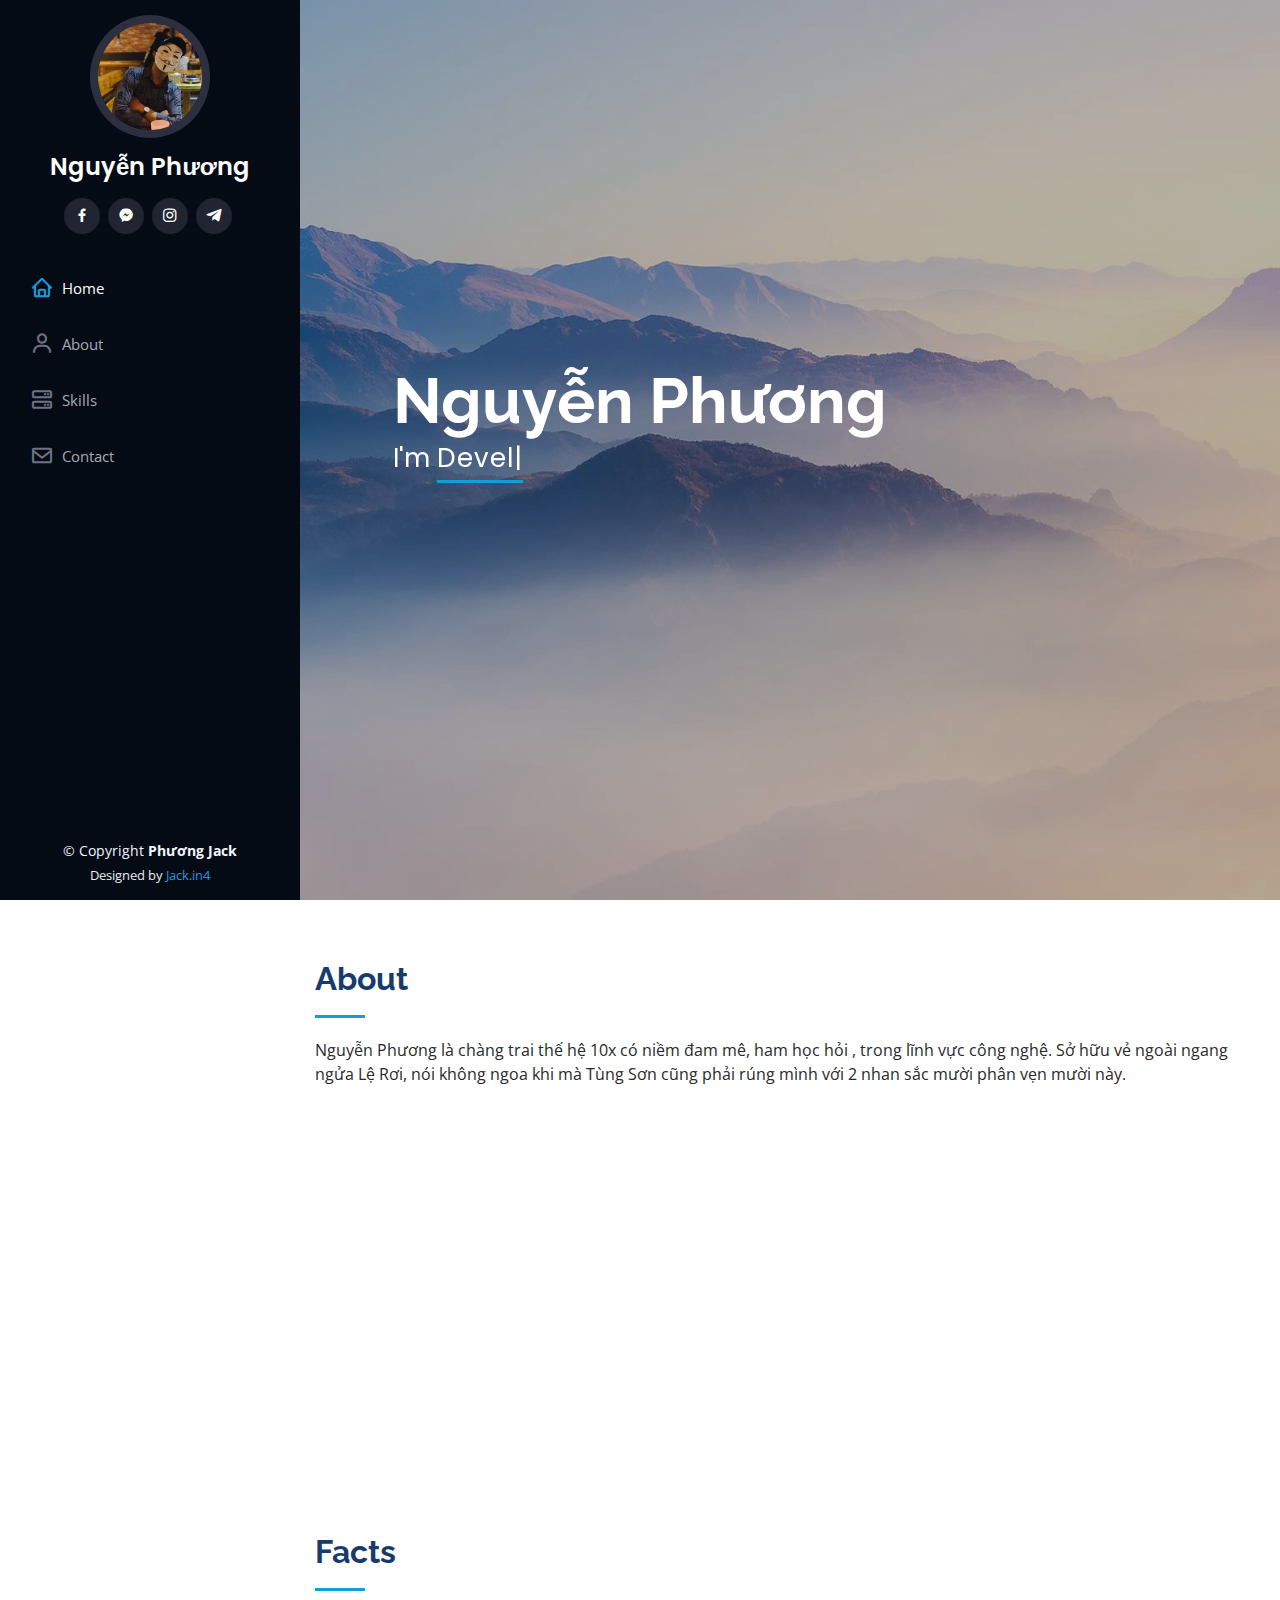
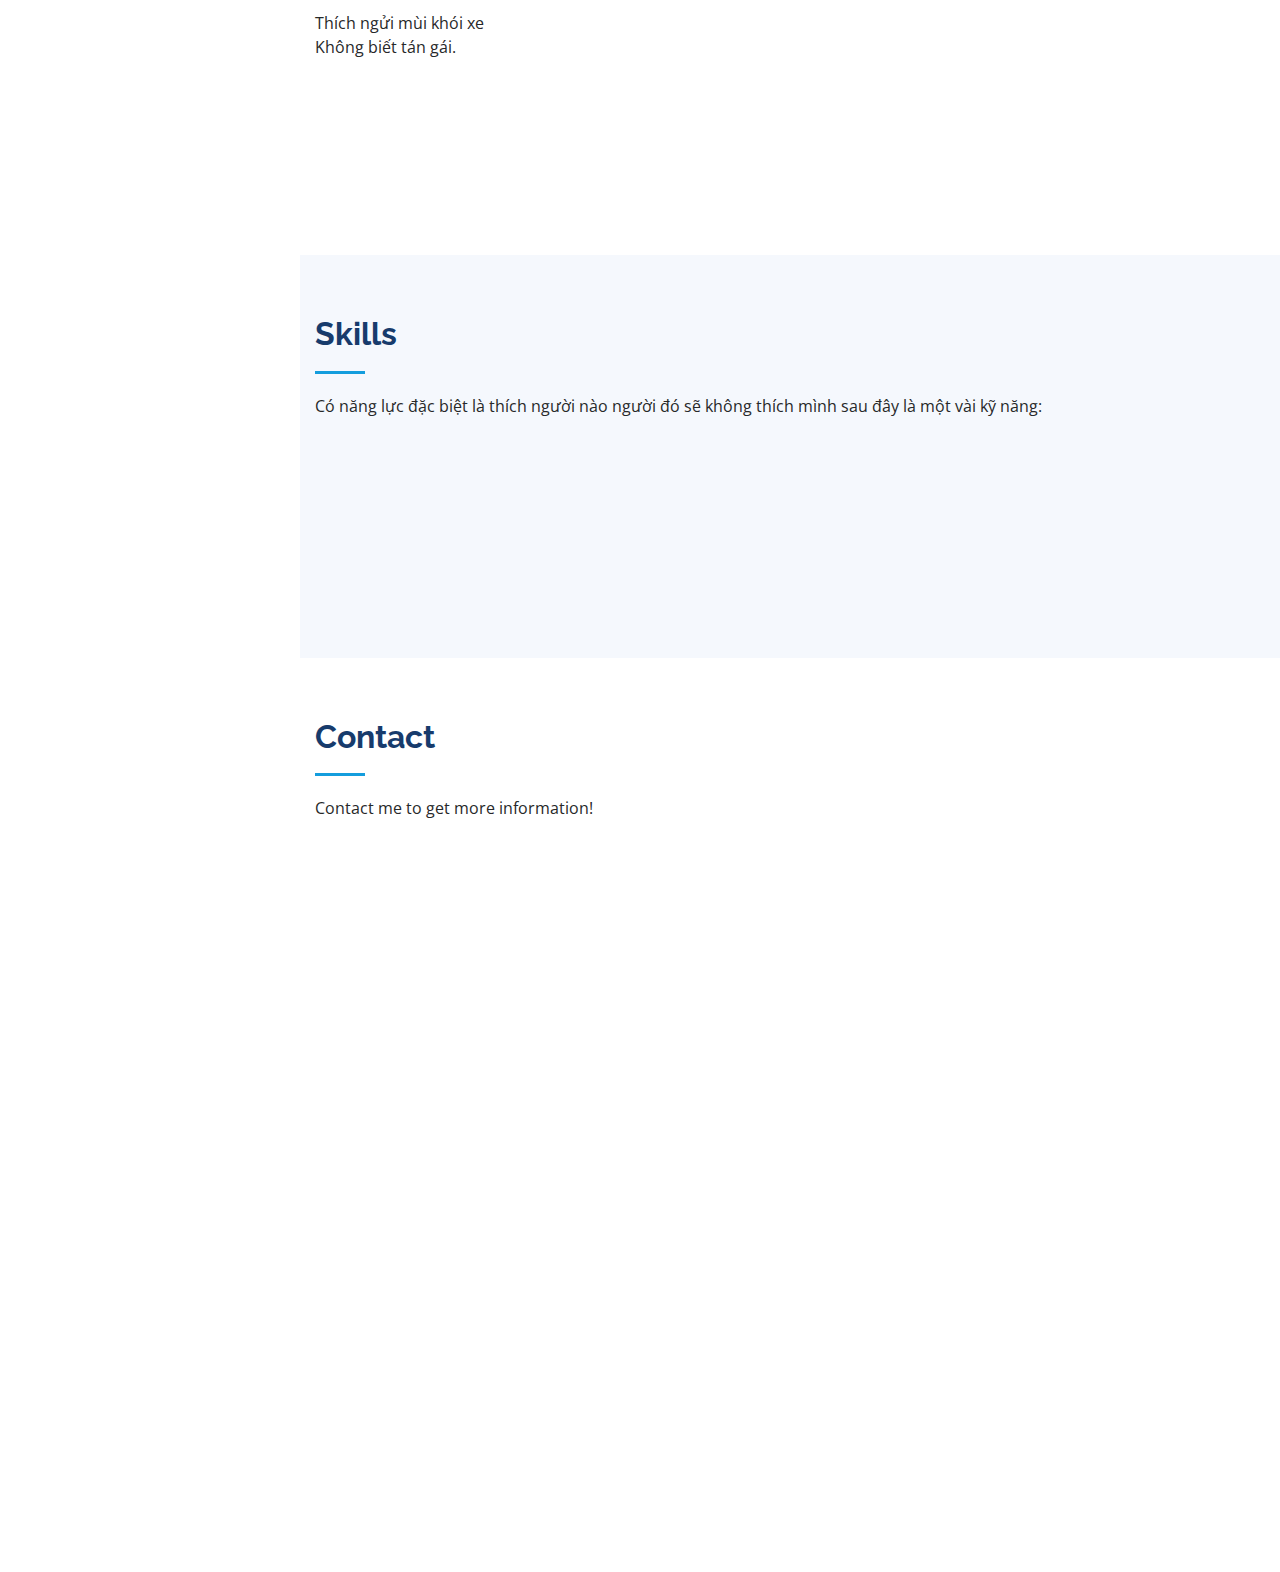
==== myself.html @ acbedccc "Update myself.html" ====
<!DOCTYPE html>
<html lang="en">

<head>
  <meta charset="utf-8">
  <meta content="width=device-width, initial-scale=1.0" name="viewport">

  <title>Phương Jack</title>
  <meta content="" name="description">
  <meta content="" name="keywords">

  <!-- Favicons -->
  <link href="assets/img/phuong.jpg" rel="icon">
  <link href="assets/img/apple-touch-icon.png" rel="apple-touch-icon">

  <!-- Google Fonts -->
  <link href="https://fonts.googleapis.com/css?family=Open+Sans:300,300i,400,400i,600,600i,700,700i|Raleway:300,300i,400,400i,500,500i,600,600i,700,700i|Poppins:300,300i,400,400i,500,500i,600,600i,700,700i" rel="stylesheet">

  <!-- Vendor CSS Files -->
  <link href="assets/vendor/bootstrap/css/bootstrap.min.css" rel="stylesheet">
  <link href="assets/vendor/icofont/icofont.min.css" rel="stylesheet">
  <link href="assets/vendor/boxicons/css/boxicons.min.css" rel="stylesheet">
  <link href="assets/vendor/venobox/venobox.css" rel="stylesheet">
  <link href="assets/vendor/owl.carousel/assets/owl.carousel.min.css" rel="stylesheet">
  <link href="assets/vendor/aos/aos.css" rel="stylesheet">

  <!-- Template Main CSS File -->
  <link href="css/stylemys.css" rel="stylesheet">

  <!-- =======================================================
  * Template Name: iPortfolio - v1.5.1
  * Template URL: https://bootstrapmade.com/iportfolio-bootstrap-portfolio-websites-template/
  * Author: BootstrapMade.com
  * License: https://bootstrapmade.com/license/
  ======================================================== -->
</head>

<body>

  <!-- ======= Mobile nav toggle button ======= -->
  <button type="button" class="mobile-nav-toggle d-xl-none"><i class="icofont-navigation-menu"></i></button>

  <!-- ======= Header ======= -->
  <header id="header">
    <div class="d-flex flex-column">

      <div class="profile" id="home">
        <img src="assets/img/phuong.jpg" alt="" class="img-fluid rounded-circle">
        <h1 class="text-light"><a href="index.html">Nguyễn Phương</a></h1>
        <div class="social-links mt-3 text-center">
          <a href="https://www.facebook.com/100053297210712" class="facebook" target ="_blank">               <i class="bx bxl-facebook"></i></a>
          <a href="https://www.facebook.com/messages/t/100053297210712" class="messenger" target="_blank">    <i class="bx bxl-messenger"></i></a>
          <a href="https://www.instagram.com/jack.in4" class="instagram" target="_blank">                     <i class="bx bxl-instagram"></i></a>
          <a href="https://t.me/phuong2310" class="telegram" target="_blank"><i class="bx bxl-telegram"></i></a>
        </div>
      </div>

      <nav class="nav-menu">
        <ul>
          <li class="active"><a href="#hero"><i class="bx bx-home"></i> Home</a></li>
          <li><a href="#about"><i class="bx bx-user"></i> About</a></li>
          <li><a href="#skills"><i class="bx bx-server"></i> Skills</a></li>
          <li><a href="#contact"><i class="bx bx-envelope"></i> Contact</a></li>

        </ul>
      </nav><!-- .nav-menu -->
      <button type="button" class="mobile-nav-toggle d-xl-none"><i class="icofont-navigation-menu"></i></button>

    </div>
  </header><!-- End Header -->

  <!-- ======= Hero Section ======= -->
  <section id="hero" class="d-flex flex-column justify-content-center align-items-center">
    <div class="hero-container" data-aos="fade-in">
      <h1>Nguyễn Phương</h1>
      <p>I'm <span class="typed" data-typed-items="Developer, Designer, Founder, Jack.in4"></span></p>
    </div>
  </section><!-- End Hero -->

  <main id="main">

    <!-- ======= About Section ======= -->
    <section id="about" class="about">
      <div class="container">

        <div class="section-title">
          <h2>About</h2>
          <p>Nguyễn Phương là chàng trai thế hệ 10x có niềm đam mê, ham học hỏi , trong lĩnh vực công nghệ. Sở hữu vẻ ngoài ngang ngửa Lệ Rơi, nói không ngoa khi mà Tùng Sơn cũng phải rúng mình với 2 nhan sắc mười phân vẹn mười này.
          </p>
        </div>
        <div class="row">
          <div class="col-lg-4" data-aos="fade-right">
            <img src="assets/img/2hinh.jpg" class="img-fluid" alt="">
          </div>
          <div class="col-lg-8 pt-4 pt-lg-0 content" data-aos="fade-left">
            <h3>Designer &amp; Web Developer.</h3>
            <div class="row">
              <div class="col-lg-6">
                <ul>
                  <li><i class="icofont-rounded-right"></i> <strong>Birthday:</strong> 23 October 2001</li>
                  <li><i class="icofont-rounded-right"></i> <strong>Website:</strong><a href="https://linkfly.to/phuongjack"> https://linkfly.to/phuongjack</a></li>
                  <li><i class="icofont-rounded-right"></i> <strong>Phone:</strong> +84 354979173</li>
                  <li><i class="icofont-rounded-right"></i> <strong>City:</strong> Nha Trang, Khanh Hoa</li>
                </ul>
              </div>
              <div class="col-lg-6">
                <ul>
                  <li><i class="icofont-rounded-right"></i> <strong>Age:</strong> 19</li>
                  <li><i class="icofont-rounded-right"></i> <strong>Degree:</strong> Chicken</li>
                  <li><i class="icofont-rounded-right"></i> <strong>Email:</strong> im@phuongjack.com</li>
                  <li><i class="icofont-rounded-right"></i> <strong>Freelance:</strong> Available</li>
                </ul>
              </div>
            </div>
          </div>
        </div>

      </div>
    </section><!-- End About Section -->

    <!-- ======= Facts Section ======= -->
    <section id="facts" class="facts">
      <div class="container">

        <div class="section-title">
          <h2>Facts</h2>
          <p>Thích ngửi mùi khói xe
            <br>Không biết tán gái.
          </p>
        </div>

        <div class="row no-gutters">

          <div class="col-lg-3 col-md-6 d-md-flex align-items-md-stretch" data-aos="fade-up">
            <div class="count-box">
              <i class="icofont-simple-smile"></i>
              <span data-toggle="counter-up">232</span>
              <p><strong>Happy Clients</strong></p>
            </div>
          </div>

          <div class="col-lg-3 col-md-6 d-md-flex align-items-md-stretch" data-aos="fade-up" data-aos-delay="100">
            <div class="count-box">
              <i class="icofont-document-folder"></i>
              <span data-toggle="counter-up">521</span>
              <p><strong>Projects</strong></p>
            </div>
          </div>

          <div class="col-lg-3 col-md-6 d-md-flex align-items-md-stretch" data-aos="fade-up" data-aos-delay="200">
            <div class="count-box">
              <i class="icofont-live-support"></i>
              <span data-toggle="counter-up">1,463</span>
              <p><strong>Hours Of Support</strong></p>
            </div>
          </div>

          <div class="col-lg-3 col-md-6 d-md-flex align-items-md-stretch" data-aos="fade-up" data-aos-delay="300">
            <div class="count-box">
              <i class="icofont-users-alt-5"></i>
              <span data-toggle="counter-up">15</span>
              <p><strong>Hard Workers</strong></p>
            </div>
          </div>

        </div>

      </div>
    </section><!-- End Facts Section -->

    <!-- ======= Skills Section ======= -->
    <section id="skills" class="skills section-bg">
      <div class="container">

        <div class="section-title">
          <h2>Skills</h2>
          <p>Có năng lực đặc biệt là thích người nào người đó sẽ không thích mình sau đây là một vài kỹ năng:</p>
        </div>

        <div class="row skills-content">

          <div class="col-lg-6" data-aos="fade-up">

            <div class="progress">
              <span class="skill">Volleyball <i class="val">80%</i></span>
              <div class="progress-bar-wrap">
                <div class="progress-bar" role="progressbar" aria-valuenow="80" aria-valuemin="0" aria-valuemax="100"></div>
              </div>
            </div>

            <div class="progress">
              <span class="skill">Singging <i class="val">70%</i></span>
              <div class="progress-bar-wrap">
                <div class="progress-bar" role="progressbar" aria-valuenow="70" aria-valuemin="0" aria-valuemax="100"></div>
              </div>
            </div>

            <div class="progress">
              <span class="skill">Reading <i class="val">80%</i></span>
              <div class="progress-bar-wrap">
                <div class="progress-bar" role="progressbar" aria-valuenow="80" aria-valuemin="0" aria-valuemax="100"></div>
              </div>
            </div>

          </div>

          <div class="col-lg-6" data-aos="fade-up" data-aos-delay="100">

            <div class="progress">
              <span class="skill">Swimming <i class="val">100%</i></span>
              <div class="progress-bar-wrap">
                <div class="progress-bar" role="progressbar" aria-valuenow="100" aria-valuemin="0" aria-valuemax="100"></div>
              </div>
            </div>

            <div class="progress">
              <span class="skill">Rip Facebook <i class="val">90%</i></span>
              <div class="progress-bar-wrap">
                <div class="progress-bar" role="progressbar" aria-valuenow="90" aria-valuemin="0" aria-valuemax="100"></div>
              </div>
            </div>

            <div class="progress">
              <span class="skill">Loving <i class="val">0%</i></span>
              <div class="progress-bar-wrap">
                <div class="progress-bar" role="progressbar" aria-valuenow="0" aria-valuemin="0" aria-valuemax="100"></div>
              </div>
            </div>

          </div>

        </div>

      </div>
    </section><!-- End Skills Section -->


    <!-- ======= Contact Section ======= -->
    <section id="contact" class="contact">
      <div class="container">

        <div class="section-title">
          <h2>Contact</h2>
          <p>Contact me to get more information! </p>
        </div>

        <div class="row" data-aos="fade-in">

          <div class="col-lg-5 d-flex align-items-stretch">
            <div class="info">
              <div class="address">
                <i class="icofont-google-map"></i>
                <h4>Location: </h4>
                <p>Group1 Tri Nguyen, Vinh Nguyen, Nha Trang</p>
              </div>

              <div class="email">
                <i class="icofont-envelope"></i>
                <h4>Email:</h4>
                <p>im@phuongjack.com</p>
              </div>

              <div class="phone">
                <i class="icofont-phone"></i>
                <h4>Call:</h4>
                <p>+84 354979173</p>
              </div>
            </div>

          </div>

          <div class="col-lg-7 mt-5 mt-lg-0 d-flex align-items-stretch">
            <form action="forms/contact.php" method="post" role="form" class="php-email-form">
              <div class="form-row">
                <div class="form-group col-md-6">
                  <label for="name">Your Name</label>
                  <input type="text" name="name" class="form-control" id="name" data-rule="minlen:4" data-msg="Please enter at least 4 chars" />
                  <div class="validate"></div>
                </div>
                <div class="form-group col-md-6">
                  <label for="name">Your Email</label>
                  <input type="email" class="form-control" name="email" id="email" data-rule="email" data-msg="Please enter a valid email" />
                  <div class="validate"></div>
                </div>
              </div>
              <div class="form-group">
                <label for="name">Subject</label>
                <input type="text" class="form-control" name="subject" id="subject" data-rule="minlen:4" data-msg="Please enter at least 8 chars of subject" />
                <div class="validate"></div>
              </div>
              <div class="form-group">
                <label for="name">Message</label>
                <textarea class="form-control" name="message" rows="10" data-rule="required" data-msg="Please write something for us"></textarea>
                <div class="validate"></div>
              </div>
              <div class="mb-3">
                <div class="loading">Loading</div>
                <div class="error-message"></div>
                <div class="sent-message">Your message has been sent. Thank you!</div>
              </div>
              <div class="text-center"><button type="submit">Send Message</button></div>
            </form>
          </div>

        </div>

      </div>
    </section><!-- End Contact Section -->

  </main><!-- End #main -->

  <!-- ======= Footer ======= -->
  <footer id="footer">
    <div class="container">
      <div class="copyright">
        &copy; Copyright <strong><span>Phương Jack</span></strong>
      </div>
      <div class="credits">
        <!-- All the links in the footer should remain intact. -->
        <!-- You can delete the links only if you purchased the pro version. -->
        <!-- Licensing information: https://bootstrapmade.com/license/ -->
        <!-- Purchase the pro version with working PHP/AJAX contact form: https://bootstrapmade.com/iportfolio-bootstrap-portfolio-websites-template/ -->
        Designed by <a href="https://facebook.com/100053297210712" target="_blank">Jack.in4</a>
      </div>
    </div>
  </footer><!-- End  Footer -->

  <a href="#" class="back-to-top"><i class="icofont-simple-up"></i></a>

  <!-- Vendor JS Files -->
  <script src="assets/vendor/jquery/jquery.min.js"></script>
  <script src="assets/vendor/bootstrap/js/bootstrap.bundle.min.js"></script>
  <script src="assets/vendor/jquery.easing/jquery.easing.min.js"></script>
  <script src="assets/vendor/php-email-form/validate.js"></script>
  <script src="assets/vendor/waypoints/jquery.waypoints.min.js"></script>
  <script src="assets/vendor/counterup/counterup.min.js"></script>
  <script src="assets/vendor/isotope-layout/isotope.pkgd.min.js"></script>
  <script src="assets/vendor/venobox/venobox.min.js"></script>
  <script src="assets/vendor/owl.carousel/owl.carousel.min.js"></script>
  <script src="assets/vendor/typed.js/typed.min.js"></script>
  <script src="assets/vendor/aos/aos.js"></script>

  <!-- Template Main JS File -->
  <script src="assets/js/main.js"></script>

</body>

</html>
---- assets/vendor/venobox/venobox.css ----
/* ------ venobox.css --------*/
.vbox-overlay *, .vbox-overlay *:before, .vbox-overlay *:after{
    -webkit-backface-visibility: hidden;
    -webkit-box-sizing:border-box;
    -moz-box-sizing:border-box;
    box-sizing:border-box;
}
.vbox-overlay * { 
    -webkit-backface-visibility: visible;
    backface-visibility: visible;
}
.vbox-overlay{
    display: -webkit-flex;
    display: flex;
    -webkit-flex-direction: column;
    flex-direction: column;
    -webkit-justify-content: center;
    justify-content: center;
    -webkit-align-items: center;
    align-items: center;
    position: fixed;
    left: 0;
    top: 0;
    bottom: 0;
    right: 0;
    z-index: 999999;
}

/* ----- navigation ----- */
.vbox-title{
    width: 100%;
    height: 40px;
    float: left;
    text-align: center;
    line-height: 28px;
    font-size: 12px;
    padding: 6px 50px;
    overflow: hidden;
    position: fixed;
    display: none;
    left: 0;
    z-index: 89;
}
.vbox-close{
    cursor: pointer;
    position: fixed;
    top: -1px;
    right: 0;
    width: 50px;
    height: 40px;
    padding: 6px;
    display: block;
    background-position:10px center;
    overflow: hidden;
    font-size: 24px;
    line-height: 1;
    text-align: center;
    z-index: 99;
}
.vbox-left{
    cursor: pointer;
    position: fixed;
    left: 0;
    height: 40px;
    overflow: hidden;
    line-height: 28px;
    font-size: 12px;
    z-index: 99;
    display: flex;
    align-items:center;
}
.vbox-num{
    display: inline-block;
    margin: 6px 0 6px 15px;
}
/* ----- Social share ----- */
.vbox-share{
    line-height: 28px;
    font-size: 12px;
    overflow: hidden;
    position: fixed;
    left: 0;
    z-index: 98;
    display: flex;
    align-items:center;
    justify-content: center;
    width: 100%;
    text-align: center;
}
.vbox-share svg{
    max-height: 28px;
    width: 28px;
    z-index: 10;
    margin-left: 12px;
    margin-top: 6px;
    margin-bottom: 6px;
    vertical-align: middle;
}


/* ----- navigation ARROWS ----- */
.vbox-next, .vbox-prev{
    position: fixed;
    top: 50%;
    margin-top: -15px;
    overflow: hidden;
    cursor: pointer;
    display: block;
    width: 45px;
    height: 45px;
    z-index: 99;
}
.vbox-next span, .vbox-prev span{
    position: relative;
    width: 20px;
    height: 20px;
    border: 2px solid transparent;
    border-top-color: #B6B6B6;
    border-right-color: #B6B6B6;
    text-indent: -100px;
    position: absolute;
    top: 8px;
    display: block;
}
.vbox-prev{
    left: 15px;
}
.vbox-next{
    right: 15px;
}
.vbox-prev span{
    left: 10px;
    -ms-transform: rotate(-135deg);
    -webkit-transform: rotate(-135deg);
    transform: rotate(-135deg);
}
.vbox-next span{
    -ms-transform: rotate(45deg);
    -webkit-transform: rotate(45deg);
    transform: rotate(45deg);
    right: 10px;
}
/* ------- inline window ------ */
.vbox-inline{
    width: 420px;
    height: 315px;
    height: 70vh;
    padding: 10px;
    background: #fff;
    margin: 0 auto;
    overflow: auto;
    text-align: left;
}
/* ------- Video & iFrames window ------ */
.venoframe{
    max-width: 100%;
    width: 100%;
    border: none;
    width: 100%;
    height: 260px;
    height: 70vh;
}
.venoframe.vbvid{
    height: 260px;
}
@media (min-width: 768px) {
    .venoframe, .vbox-inline{
        width: 90%;
        height: 360px;
        height: 70vh;
    }
    .venoframe.vbvid{
        width: 640px;
        height: 360px;
    }
}
@media (min-width: 992px) {
    .venoframe, .vbox-inline{
        max-width: 1200px;
        width: 80%;
        height: 540px;
        height: 70vh;
    }
    .venoframe.vbvid{
        width: 960px;
        height: 540px;
    }
}
/* 
Please do NOT edit this part! 
or at least read this note: http://i.imgur.com/7C0ws9e.gif
*/
.vbox-open{
    overflow: hidden;
}
.vbox-container{
    position: absolute;
    left: 0;
    right: 0;
    top: 0;
    bottom: 0;
    overflow-x: hidden;
    overflow-y: scroll;
    overflow-scrolling: touch;
    -webkit-overflow-scrolling: touch;
    z-index: 20;
    max-height: 100%;

}

.vbox-content{
    text-align: center;
    float: left;
    width: 100%;
    position: relative;
    overflow: hidden;
    padding: 20px 4%;
}
.vbox-container img{
    max-width: 100%;
    height: auto;
}
.vbox-figlio{
    box-shadow: 0 0 12px rgba(0,0,0,0.19), 0 6px 6px rgba(0,0,0,0.23);
    max-width: 100%;
    text-align: initial;
}
img.vbox-figlio{
    -webkit-user-select: none;
-khtml-user-select: none;
-moz-user-select: none;
-o-user-select: none;
user-select: none;
}
.vbox-content.swipe-left{
    margin-left: -200px !important;
}
.vbox-content.swipe-right{
    margin-left: 200px !important;
}
.vbox-animated{
    webkit-transition: margin 300ms ease-out;
    transition: margin 300ms ease-out;
}

/* ---------- preloader ----------
 * SPINKIT 
 * http://tobiasahlin.com/spinkit/
-------------------------------- */
.sk-double-bounce,.sk-rotating-plane{width:40px;height:40px;margin:40px auto}.sk-rotating-plane{background-color:#333;-webkit-animation:sk-rotatePlane 1.2s infinite ease-in-out;animation:sk-rotatePlane 1.2s infinite ease-in-out}@-webkit-keyframes sk-rotatePlane{0%{-webkit-transform:perspective(120px) rotateX(0) rotateY(0);transform:perspective(120px) rotateX(0) rotateY(0)}50%{-webkit-transform:perspective(120px) rotateX(-180.1deg) rotateY(0);transform:perspective(120px) rotateX(-180.1deg) rotateY(0)}100%{-webkit-transform:perspective(120px) rotateX(-180deg) rotateY(-179.9deg);transform:perspective(120px) rotateX(-180deg) rotateY(-179.9deg)}}@keyframes sk-rotatePlane{0%{-webkit-transform:perspective(120px) rotateX(0) rotateY(0);transform:perspective(120px) rotateX(0) rotateY(0)}50%{-webkit-transform:perspective(120px) rotateX(-180.1deg) rotateY(0);transform:perspective(120px) rotateX(-180.1deg) rotateY(0)}100%{-webkit-transform:perspective(120px) rotateX(-180deg) rotateY(-179.9deg);transform:perspective(120px) rotateX(-180deg) rotateY(-179.9deg)}}.sk-double-bounce{position:relative}.sk-double-bounce .sk-child{width:100%;height:100%;border-radius:50%;background-color:#333;opacity:.6;position:absolute;top:0;left:0;-webkit-animation:sk-doubleBounce 2s infinite ease-in-out;animation:sk-doubleBounce 2s infinite ease-in-out}.sk-chasing-dots .sk-child,.sk-spinner-pulse,.sk-three-bounce .sk-child{background-color:#333;border-radius:100%}.sk-double-bounce .sk-double-bounce2{-webkit-animation-delay:-1s;animation-delay:-1s}@-webkit-keyframes sk-doubleBounce{0%,100%{-webkit-transform:scale(0);transform:scale(0)}50%{-webkit-transform:scale(1);transform:scale(1)}}@keyframes sk-doubleBounce{0%,100%{-webkit-transform:scale(0);transform:scale(0)}50%{-webkit-transform:scale(1);transform:scale(1)}}.sk-wave{margin:40px auto;width:50px;height:40px;text-align:center;font-size:10px}.sk-wave .sk-rect{background-color:#333;height:100%;width:6px;display:inline-block;-webkit-animation:sk-waveStretchDelay 1.2s infinite ease-in-out;animation:sk-waveStretchDelay 1.2s infinite ease-in-out}.sk-wave .sk-rect1{-webkit-animation-delay:-1.2s;animation-delay:-1.2s}.sk-wave .sk-rect2{-webkit-animation-delay:-1.1s;animation-delay:-1.1s}.sk-wave .sk-rect3{-webkit-animation-delay:-1s;animation-delay:-1s}.sk-wave .sk-rect4{-webkit-animation-delay:-.9s;animation-delay:-.9s}.sk-wave .sk-rect5{-webkit-animation-delay:-.8s;animation-delay:-.8s}@-webkit-keyframes sk-waveStretchDelay{0%,100%,40%{-webkit-transform:scaleY(.4);transform:scaleY(.4)}20%{-webkit-transform:scaleY(1);transform:scaleY(1)}}@keyframes sk-waveStretchDelay{0%,100%,40%{-webkit-transform:scaleY(.4);transform:scaleY(.4)}20%{-webkit-transform:scaleY(1);transform:scaleY(1)}}.sk-wandering-cubes{margin:40px auto;width:40px;height:40px;position:relative}.sk-wandering-cubes .sk-cube{background-color:#333;width:10px;height:10px;position:absolute;top:0;left:0;-webkit-animation:sk-wanderingCube 1.8s ease-in-out -1.8s infinite both;animation:sk-wanderingCube 1.8s ease-in-out -1.8s infinite both}.sk-chasing-dots,.sk-spinner-pulse{width:40px;height:40px;margin:40px auto}.sk-wandering-cubes .sk-cube2{-webkit-animation-delay:-.9s;animation-delay:-.9s}@-webkit-keyframes sk-wanderingCube{0%{-webkit-transform:rotate(0);transform:rotate(0)}25%{-webkit-transform:translateX(30px) rotate(-90deg) scale(.5);transform:translateX(30px) rotate(-90deg) scale(.5)}50%{-webkit-transform:translateX(30px) translateY(30px) rotate(-179deg);transform:translateX(30px) translateY(30px) rotate(-179deg)}50.1%{-webkit-transform:translateX(30px) translateY(30px) rotate(-180deg);transform:translateX(30px) translateY(30px) rotate(-180deg)}75%{-webkit-transform:translateX(0) translateY(30px) rotate(-270deg) scale(.5);transform:translateX(0) translateY(30px) rotate(-270deg) scale(.5)}100%{-webkit-transform:rotate(-360deg);transform:rotate(-360deg)}}@keyframes sk-wanderingCube{0%{-webkit-transform:rotate(0);transform:rotate(0)}25%{-webkit-transform:translateX(30px) rotate(-90deg) scale(.5);transform:translateX(30px) rotate(-90deg) scale(.5)}50%{-webkit-transform:translateX(30px) translateY(30px) rotate(-179deg);transform:translateX(30px) translateY(30px) rotate(-179deg)}50.1%{-webkit-transform:translateX(30px) translateY(30px) rotate(-180deg);transform:translateX(30px) translateY(30px) rotate(-180deg)}75%{-webkit-transform:translateX(0) translateY(30px) rotate(-270deg) scale(.5);transform:translateX(0) translateY(30px) rotate(-270deg) scale(.5)}100%{-webkit-transform:rotate(-360deg);transform:rotate(-360deg)}}.sk-spinner-pulse{-webkit-animation:sk-pulseScaleOut 1s infinite ease-in-out;animation:sk-pulseScaleOut 1s infinite ease-in-out}@-webkit-keyframes sk-pulseScaleOut{0%{-webkit-transform:scale(0);transform:scale(0)}100%{-webkit-transform:scale(1);transform:scale(1);opacity:0}}@keyframes sk-pulseScaleOut{0%{-webkit-transform:scale(0);transform:scale(0)}100%{-webkit-transform:scale(1);transform:scale(1);opacity:0}}.sk-chasing-dots{position:relative;text-align:center;-webkit-animation:sk-chasingDotsRotate 2s infinite linear;animation:sk-chasingDotsRotate 2s infinite linear}.sk-chasing-dots .sk-child{width:60%;height:60%;display:inline-block;position:absolute;top:0;-webkit-animation:sk-chasingDotsBounce 2s infinite ease-in-out;animation:sk-chasingDotsBounce 2s infinite ease-in-out}.sk-chasing-dots .sk-dot2{top:auto;bottom:0;-webkit-animation-delay:-1s;animation-delay:-1s}@-webkit-keyframes sk-chasingDotsRotate{100%{-webkit-transform:rotate(360deg);transform:rotate(360deg)}}@keyframes sk-chasingDotsRotate{100%{-webkit-transform:rotate(360deg);transform:rotate(360deg)}}@-webkit-keyframes sk-chasingDotsBounce{0%,100%{-webkit-transform:scale(0);transform:scale(0)}50%{-webkit-transform:scale(1);transform:scale(1)}}@keyframes sk-chasingDotsBounce{0%,100%{-webkit-transform:scale(0);transform:scale(0)}50%{-webkit-transform:scale(1);transform:scale(1)}}.sk-three-bounce{margin:40px auto;width:80px;text-align:center}.sk-three-bounce .sk-child{width:20px;height:20px;display:inline-block;-webkit-animation:sk-three-bounce 1.4s ease-in-out 0s infinite both;animation:sk-three-bounce 1.4s ease-in-out 0s infinite both}.sk-circle .sk-child:before,.sk-fading-circle .sk-circle:before{display:block;border-radius:100%;content:'';background-color:#333}.sk-three-bounce .sk-bounce1{-webkit-animation-delay:-.32s;animation-delay:-.32s}.sk-three-bounce .sk-bounce2{-webkit-animation-delay:-.16s;animation-delay:-.16s}@-webkit-keyframes sk-three-bounce{0%,100%,80%{-webkit-transform:scale(0);transform:scale(0)}40%{-webkit-transform:scale(1);transform:scale(1)}}@keyframes sk-three-bounce{0%,100%,80%{-webkit-transform:scale(0);transform:scale(0)}40%{-webkit-transform:scale(1);transform:scale(1)}}.sk-circle{margin:40px auto;width:40px;height:40px;position:relative}.sk-circle .sk-child{width:100%;height:100%;position:absolute;left:0;top:0}.sk-circle .sk-child:before{margin:0 auto;width:15%;height:15%;-webkit-animation:sk-circleBounceDelay 1.2s infinite ease-in-out both;animation:sk-circleBounceDelay 1.2s infinite ease-in-out both}.sk-circle .sk-circle2{-webkit-transform:rotate(30deg);-ms-transform:rotate(30deg);transform:rotate(30deg)}.sk-circle .sk-circle3{-webkit-transform:rotate(60deg);-ms-transform:rotate(60deg);transform:rotate(60deg)}.sk-circle .sk-circle4{-webkit-transform:rotate(90deg);-ms-transform:rotate(90deg);transform:rotate(90deg)}.sk-circle .sk-circle5{-webkit-transform:rotate(120deg);-ms-transform:rotate(120deg);transform:rotate(120deg)}.sk-circle .sk-circle6{-webkit-transform:rotate(150deg);-ms-transform:rotate(150deg);transform:rotate(150deg)}.sk-circle .sk-circle7{-webkit-transform:rotate(180deg);-ms-transform:rotate(180deg);transform:rotate(180deg)}.sk-circle .sk-circle8{-webkit-transform:rotate(210deg);-ms-transform:rotate(210deg);transform:rotate(210deg)}.sk-circle .sk-circle9{-webkit-transform:rotate(240deg);-ms-transform:rotate(240deg);transform:rotate(240deg)}.sk-circle .sk-circle10{-webkit-transform:rotate(270deg);-ms-transform:rotate(270deg);transform:rotate(270deg)}.sk-circle .sk-circle11{-webkit-transform:rotate(300deg);-ms-transform:rotate(300deg);transform:rotate(300deg)}.sk-circle .sk-circle12{-webkit-transform:rotate(330deg);-ms-transform:rotate(330deg);transform:rotate(330deg)}.sk-circle .sk-circle2:before{-webkit-animation-delay:-1.1s;animation-delay:-1.1s}.sk-circle .sk-circle3:before{-webkit-animation-delay:-1s;animation-delay:-1s}.sk-circle .sk-circle4:before{-webkit-animation-delay:-.9s;animation-delay:-.9s}.sk-circle .sk-circle5:before{-webkit-animation-delay:-.8s;animation-delay:-.8s}.sk-circle .sk-circle6:before{-webkit-animation-delay:-.7s;animation-delay:-.7s}.sk-circle .sk-circle7:before{-webkit-animation-delay:-.6s;animation-delay:-.6s}.sk-circle .sk-circle8:before{-webkit-animation-delay:-.5s;animation-delay:-.5s}.sk-circle .sk-circle9:before{-webkit-animation-delay:-.4s;animation-delay:-.4s}.sk-circle .sk-circle10:before{-webkit-animation-delay:-.3s;animation-delay:-.3s}.sk-circle .sk-circle11:before{-webkit-animation-delay:-.2s;animation-delay:-.2s}.sk-circle .sk-circle12:before{-webkit-animation-delay:-.1s;animation-delay:-.1s}@-webkit-keyframes sk-circleBounceDelay{0%,100%,80%{-webkit-transform:scale(0);transform:scale(0)}40%{-webkit-transform:scale(1);transform:scale(1)}}@keyframes sk-circleBounceDelay{0%,100%,80%{-webkit-transform:scale(0);transform:scale(0)}40%{-webkit-transform:scale(1);transform:scale(1)}}.sk-cube-grid{width:40px;height:40px;margin:40px auto}.sk-cube-grid .sk-cube{width:33.33%;height:33.33%;background-color:#333;float:left;-webkit-animation:sk-cubeGridScaleDelay 1.3s infinite ease-in-out;animation:sk-cubeGridScaleDelay 1.3s infinite ease-in-out}.sk-cube-grid .sk-cube1{-webkit-animation-delay:.2s;animation-delay:.2s}.sk-cube-grid .sk-cube2{-webkit-animation-delay:.3s;animation-delay:.3s}.sk-cube-grid .sk-cube3{-webkit-animation-delay:.4s;animation-delay:.4s}.sk-cube-grid .sk-cube4{-webkit-animation-delay:.1s;animation-delay:.1s}.sk-cube-grid .sk-cube5{-webkit-animation-delay:.2s;animation-delay:.2s}.sk-cube-grid .sk-cube6{-webkit-animation-delay:.3s;animation-delay:.3s}.sk-cube-grid .sk-cube7{-webkit-animation-delay:0ms;animation-delay:0ms}.sk-cube-grid .sk-cube8{-webkit-animation-delay:.1s;animation-delay:.1s}.sk-cube-grid .sk-cube9{-webkit-animation-delay:.2s;animation-delay:.2s}@-webkit-keyframes sk-cubeGridScaleDelay{0%,100%,70%{-webkit-transform:scale3D(1,1,1);transform:scale3D(1,1,1)}35%{-webkit-transform:scale3D(0,0,1);transform:scale3D(0,0,1)}}@keyframes sk-cubeGridScaleDelay{0%,100%,70%{-webkit-transform:scale3D(1,1,1);transform:scale3D(1,1,1)}35%{-webkit-transform:scale3D(0,0,1);transform:scale3D(0,0,1)}}.sk-fading-circle{margin:40px auto;width:40px;height:40px;position:relative}.sk-fading-circle .sk-circle{width:100%;height:100%;position:absolute;left:0;top:0}.sk-fading-circle .sk-circle:before{margin:0 auto;width:15%;height:15%;-webkit-animation:sk-circleFadeDelay 1.2s infinite ease-in-out both;animation:sk-circleFadeDelay 1.2s infinite ease-in-out both}.sk-fading-circle .sk-circle2{-webkit-transform:rotate(30deg);-ms-transform:rotate(30deg);transform:rotate(30deg)}.sk-fading-circle .sk-circle3{-webkit-transform:rotate(60deg);-ms-transform:rotate(60deg);transform:rotate(60deg)}.sk-fading-circle .sk-circle4{-webkit-transform:rotate(90deg);-ms-transform:rotate(90deg);transform:rotate(90deg)}.sk-fading-circle .sk-circle5{-webkit-transform:rotate(120deg);-ms-transform:rotate(120deg);transform:rotate(120deg)}.sk-fading-circle .sk-circle6{-webkit-transform:rotate(150deg);-ms-transform:rotate(150deg);transform:rotate(150deg)}.sk-fading-circle .sk-circle7{-webkit-transform:rotate(180deg);-ms-transform:rotate(180deg);transform:rotate(180deg)}.sk-fading-circle .sk-circle8{-webkit-transform:rotate(210deg);-ms-transform:rotate(210deg);transform:rotate(210deg)}.sk-fading-circle .sk-circle9{-webkit-transform:rotate(240deg);-ms-transform:rotate(240deg);transform:rotate(240deg)}.sk-fading-circle .sk-circle10{-webkit-transform:rotate(270deg);-ms-transform:rotate(270deg);transform:rotate(270deg)}.sk-fading-circle .sk-circle11{-webkit-transform:rotate(300deg);-ms-transform:rotate(300deg);transform:rotate(300deg)}.sk-fading-circle .sk-circle12{-webkit-transform:rotate(330deg);-ms-transform:rotate(330deg);transform:rotate(330deg)}.sk-fading-circle .sk-circle2:before{-webkit-animation-delay:-1.1s;animation-delay:-1.1s}.sk-fading-circle .sk-circle3:before{-webkit-animation-delay:-1s;animation-delay:-1s}.sk-fading-circle .sk-circle4:before{-webkit-animation-delay:-.9s;animation-delay:-.9s}.sk-fading-circle .sk-circle5:before{-webkit-animation-delay:-.8s;animation-delay:-.8s}.sk-fading-circle .sk-circle6:before{-webkit-animation-delay:-.7s;animation-delay:-.7s}.sk-fading-circle .sk-circle7:before{-webkit-animation-delay:-.6s;animation-delay:-.6s}.sk-fading-circle .sk-circle8:before{-webkit-animation-delay:-.5s;animation-delay:-.5s}.sk-fading-circle .sk-circle9:before{-webkit-animation-delay:-.4s;animation-delay:-.4s}.sk-fading-circle .sk-circle10:before{-webkit-animation-delay:-.3s;animation-delay:-.3s}.sk-fading-circle .sk-circle11:before{-webkit-animation-delay:-.2s;animation-delay:-.2s}.sk-fading-circle .sk-circle12:before{-webkit-animation-delay:-.1s;animation-delay:-.1s}@-webkit-keyframes sk-circleFadeDelay{0%,100%,39%{opacity:0}40%{opacity:1}}@keyframes sk-circleFadeDelay{0%,100%,39%{opacity:0}40%{opacity:1}}.sk-folding-cube{margin:40px auto;width:40px;height:40px;position:relative;-webkit-transform:rotateZ(45deg);transform:rotateZ(45deg)}.sk-folding-cube .sk-cube{float:left;width:50%;height:50%;position:relative;-webkit-transform:scale(1.1);-ms-transform:scale(1.1);transform:scale(1.1)}.sk-folding-cube .sk-cube:before{content:'';position:absolute;top:0;left:0;width:100%;height:100%;background-color:#333;-webkit-animation:sk-foldCubeAngle 2.4s infinite linear both;animation:sk-foldCubeAngle 2.4s infinite linear both;-webkit-transform-origin:100% 100%;-ms-transform-origin:100% 100%;transform-origin:100% 100%}.sk-folding-cube .sk-cube2{-webkit-transform:scale(1.1) rotateZ(90deg);transform:scale(1.1) rotateZ(90deg)}.sk-folding-cube .sk-cube3{-webkit-transform:scale(1.1) rotateZ(180deg);transform:scale(1.1) rotateZ(180deg)}.sk-folding-cube .sk-cube4{-webkit-transform:scale(1.1) rotateZ(270deg);transform:scale(1.1) rotateZ(270deg)}.sk-folding-cube .sk-cube2:before{-webkit-animation-delay:.3s;animation-delay:.3s}.sk-folding-cube .sk-cube3:before{-webkit-animation-delay:.6s;animation-delay:.6s}.sk-folding-cube .sk-cube4:before{-webkit-animation-delay:.9s;animation-delay:.9s}@-webkit-keyframes sk-foldCubeAngle{0%,10%{-webkit-transform:perspective(140px) rotateX(-180deg);transform:perspective(140px) rotateX(-180deg);opacity:0}25%,75%{-webkit-transform:perspective(140px) rotateX(0);transform:perspective(140px) rotateX(0);opacity:1}100%,90%{-webkit-transform:perspective(140px) rotateY(180deg);transform:perspective(140px) rotateY(180deg);opacity:0}}@keyframes sk-foldCubeAngle{0%,10%{-webkit-transform:perspective(140px) rotateX(-180deg);transform:perspective(140px) rotateX(-180deg);opacity:0}25%,75%{-webkit-transform:perspective(140px) rotateX(0);transform:perspective(140px) rotateX(0);opacity:1}100%,90%{-webkit-transform:perspective(140px) rotateY(180deg);transform:perspective(140px) rotateY(180deg);opacity:0}}
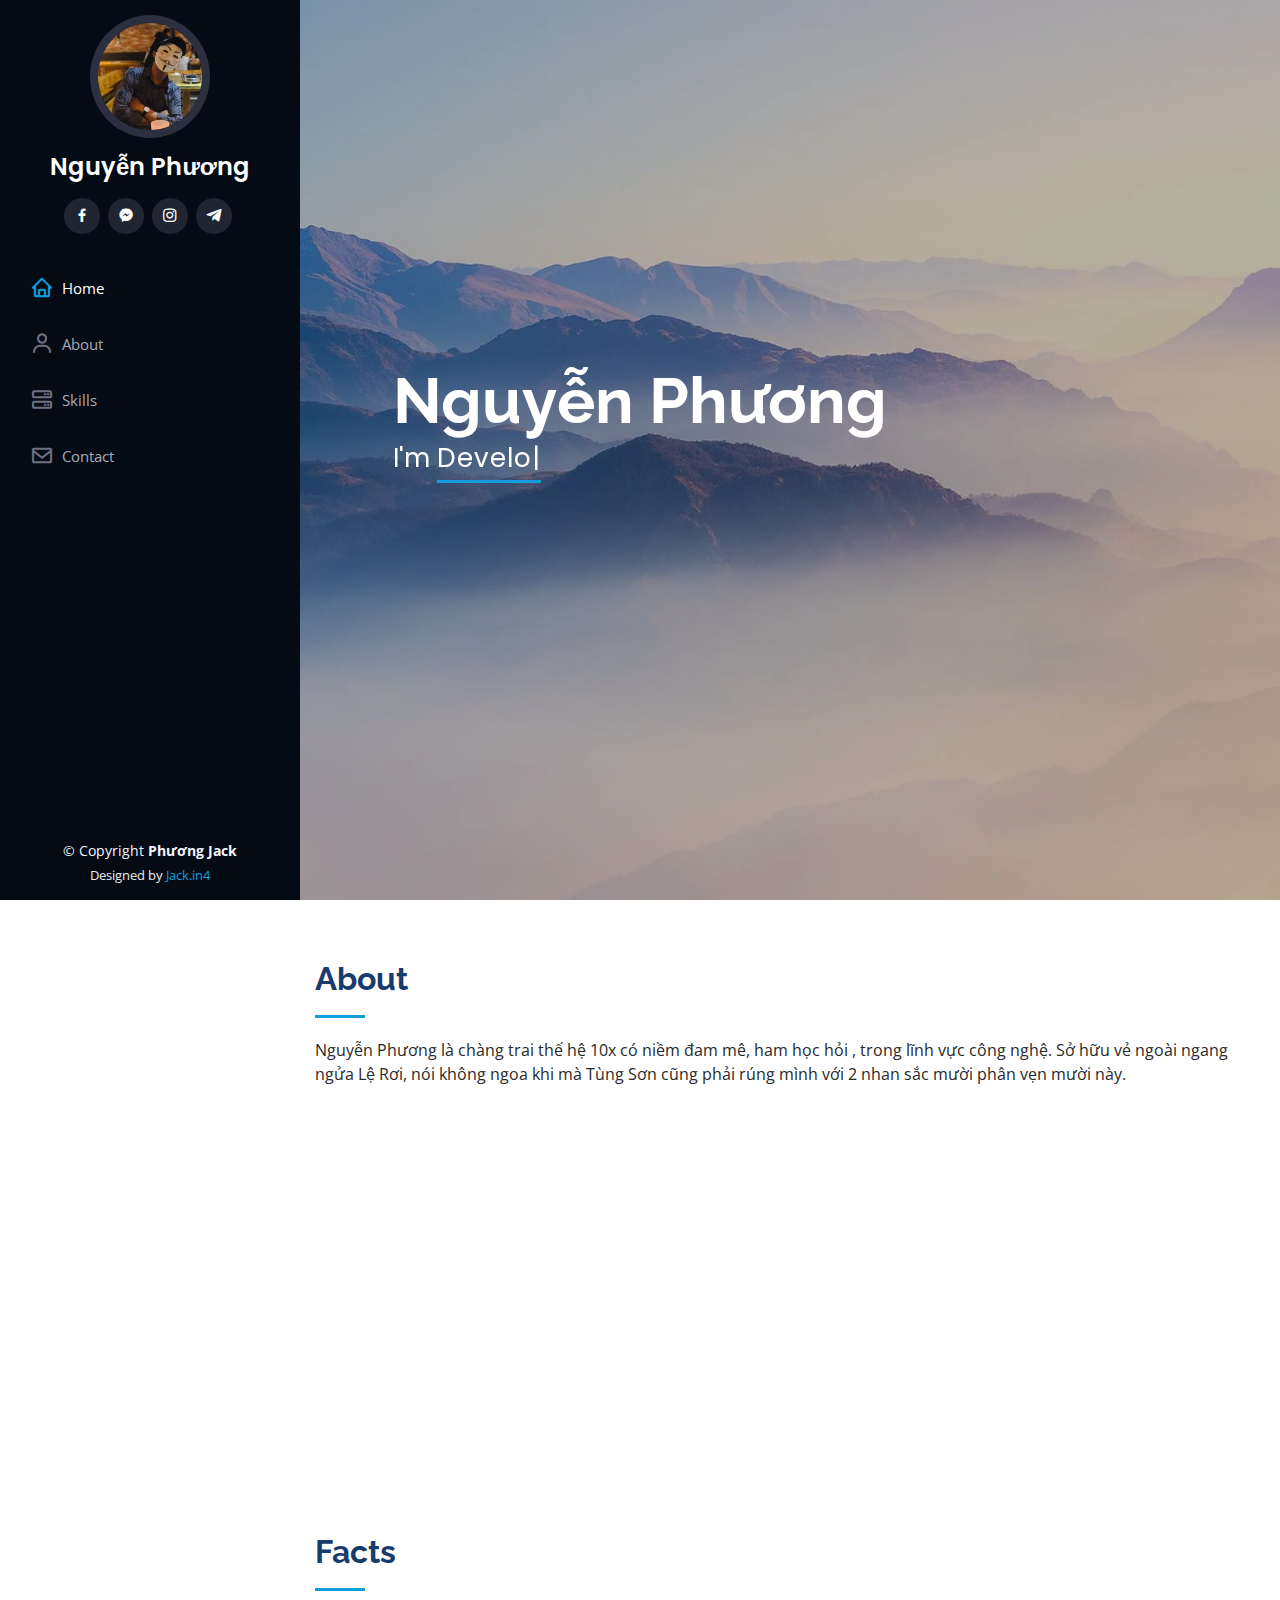
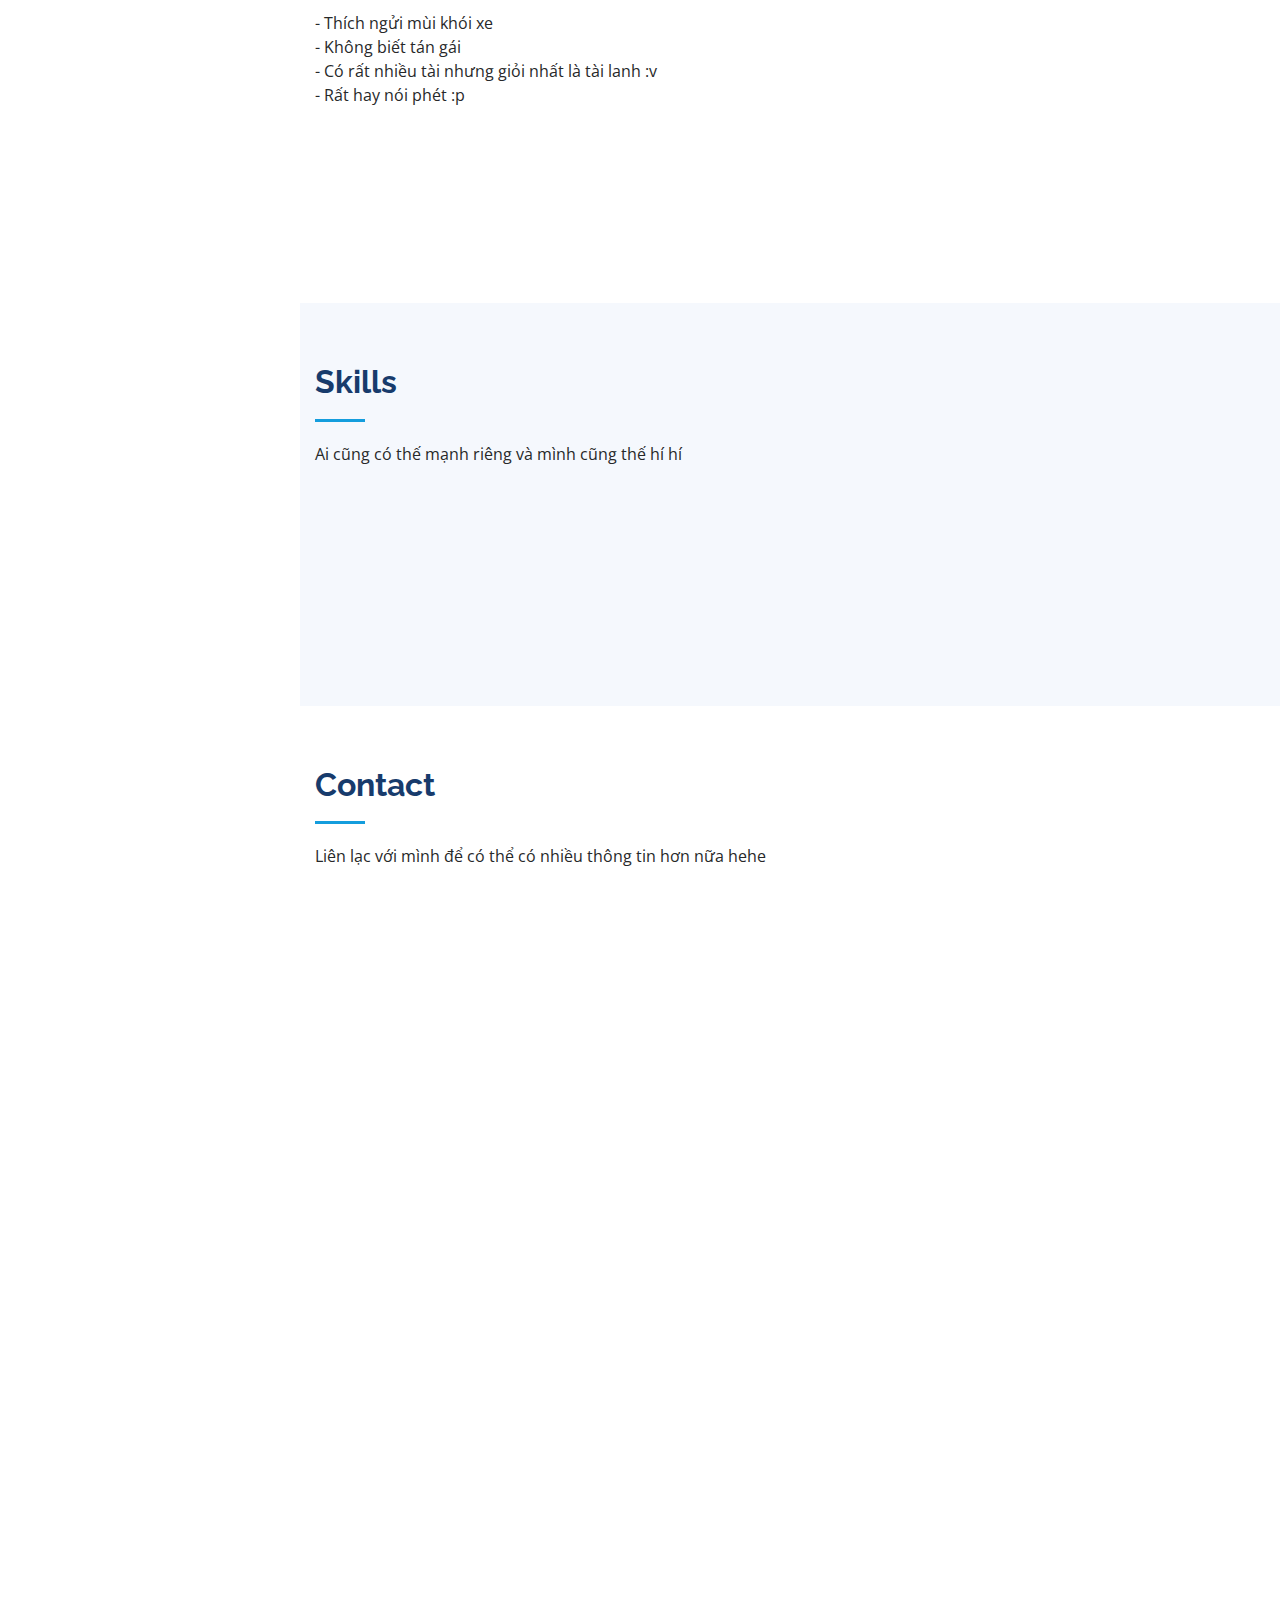
==== commit eabefdd8: "Update myself.html" ====
--- a/myself.html
+++ b/myself.html
@@ -99,14 +99,14 @@
                 <ul>
                   <li><i class="icofont-rounded-right"></i> <strong>Birthday:</strong> 23 October 2001</li>
                   <li><i class="icofont-rounded-right"></i> <strong>Website:</strong><a href="https://linkfly.to/phuongjack"> https://linkfly.to/phuongjack</a></li>
-                  <li><i class="icofont-rounded-right"></i> <strong>Phone:</strong> +84 354979173</li>
+                  <li><i class="icofont-rounded-right"></i> <strong>Phone:</strong> (+84)354 979 173</li>
                   <li><i class="icofont-rounded-right"></i> <strong>City:</strong> Nha Trang, Khanh Hoa</li>
                 </ul>
               </div>
               <div class="col-lg-6">
                 <ul>
                   <li><i class="icofont-rounded-right"></i> <strong>Age:</strong> 19</li>
-                  <li><i class="icofont-rounded-right"></i> <strong>Degree:</strong> Chicken</li>
+                  <li><i class="icofont-rounded-right"></i> <strong>Degree:</strong> ~Chicken</li>
                   <li><i class="icofont-rounded-right"></i> <strong>Email:</strong> im@phuongjack.com</li>
                   <li><i class="icofont-rounded-right"></i> <strong>Freelance:</strong> Available</li>
                 </ul>
@@ -124,8 +124,10 @@
 
         <div class="section-title">
           <h2>Facts</h2>
-          <p>Thích ngửi mùi khói xe
-            <br>Không biết tán gái.
+          <p>- Thích ngửi mùi khói xe
+            <br>- Không biết tán gái
+            <br>- Có rất nhiều tài nhưng giỏi nhất là tài lanh :v
+            <br>- Rất hay nói phét :p
           </p>
         </div>
 
@@ -174,7 +176,7 @@
 
         <div class="section-title">
           <h2>Skills</h2>
-          <p>Có năng lực đặc biệt là thích người nào người đó sẽ không thích mình sau đây là một vài kỹ năng:</p>
+          <p>Ai cũng có thế mạnh riêng và mình cũng thế hí hí</p>
         </div>
 
         <div class="row skills-content">
@@ -214,14 +216,14 @@
             </div>
 
             <div class="progress">
-              <span class="skill">Rip Facebook <i class="val">90%</i></span>
+              <span class="skill">Coding <i class="val">90%</i></span>
               <div class="progress-bar-wrap">
                 <div class="progress-bar" role="progressbar" aria-valuenow="90" aria-valuemin="0" aria-valuemax="100"></div>
               </div>
             </div>
 
             <div class="progress">
-              <span class="skill">Loving <i class="val">0%</i></span>
+              <span class="skill">Tán gái <i class="val">0%</i></span>
               <div class="progress-bar-wrap">
                 <div class="progress-bar" role="progressbar" aria-valuenow="0" aria-valuemin="0" aria-valuemax="100"></div>
               </div>
@@ -241,7 +243,7 @@
 
         <div class="section-title">
           <h2>Contact</h2>
-          <p>Contact me to get more information! </p>
+          <p>Liên lạc với mình để có thể có nhiều thông tin hơn nữa hehe </p>
         </div>
 
         <div class="row" data-aos="fade-in">
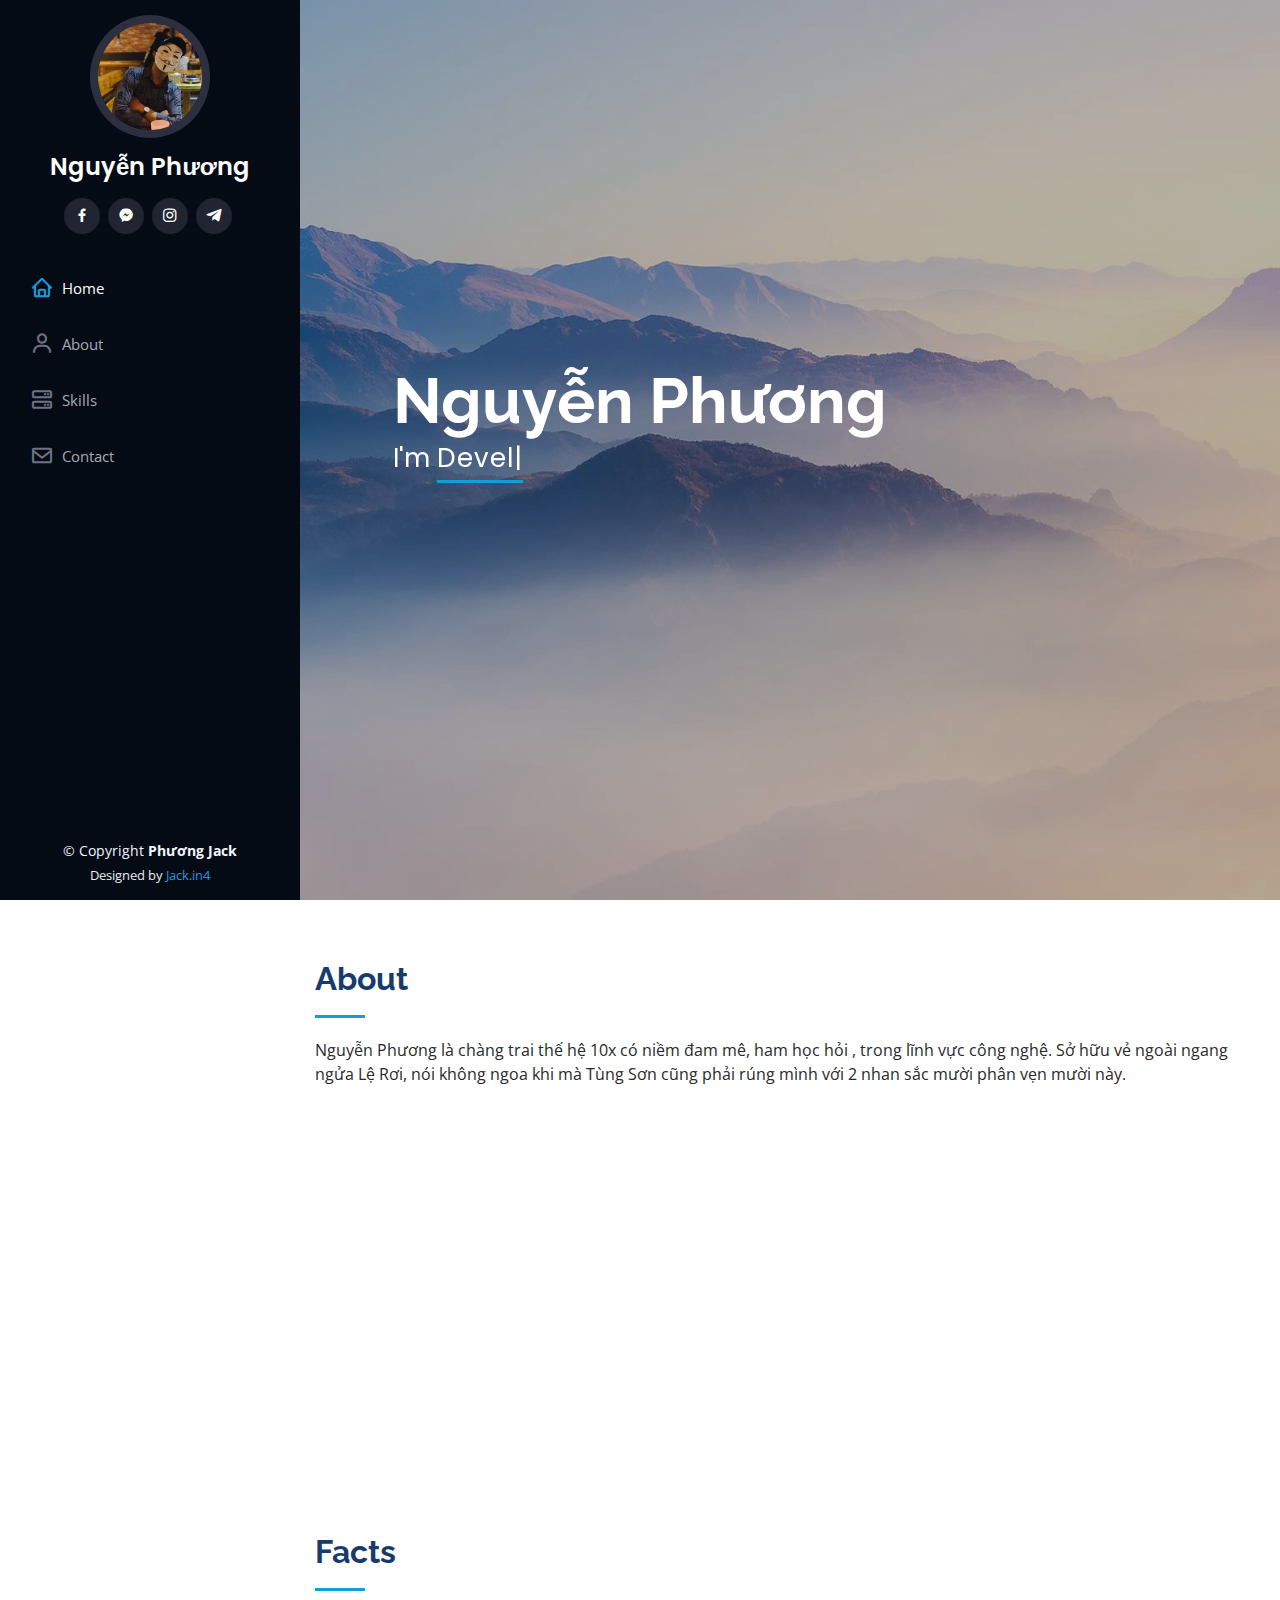
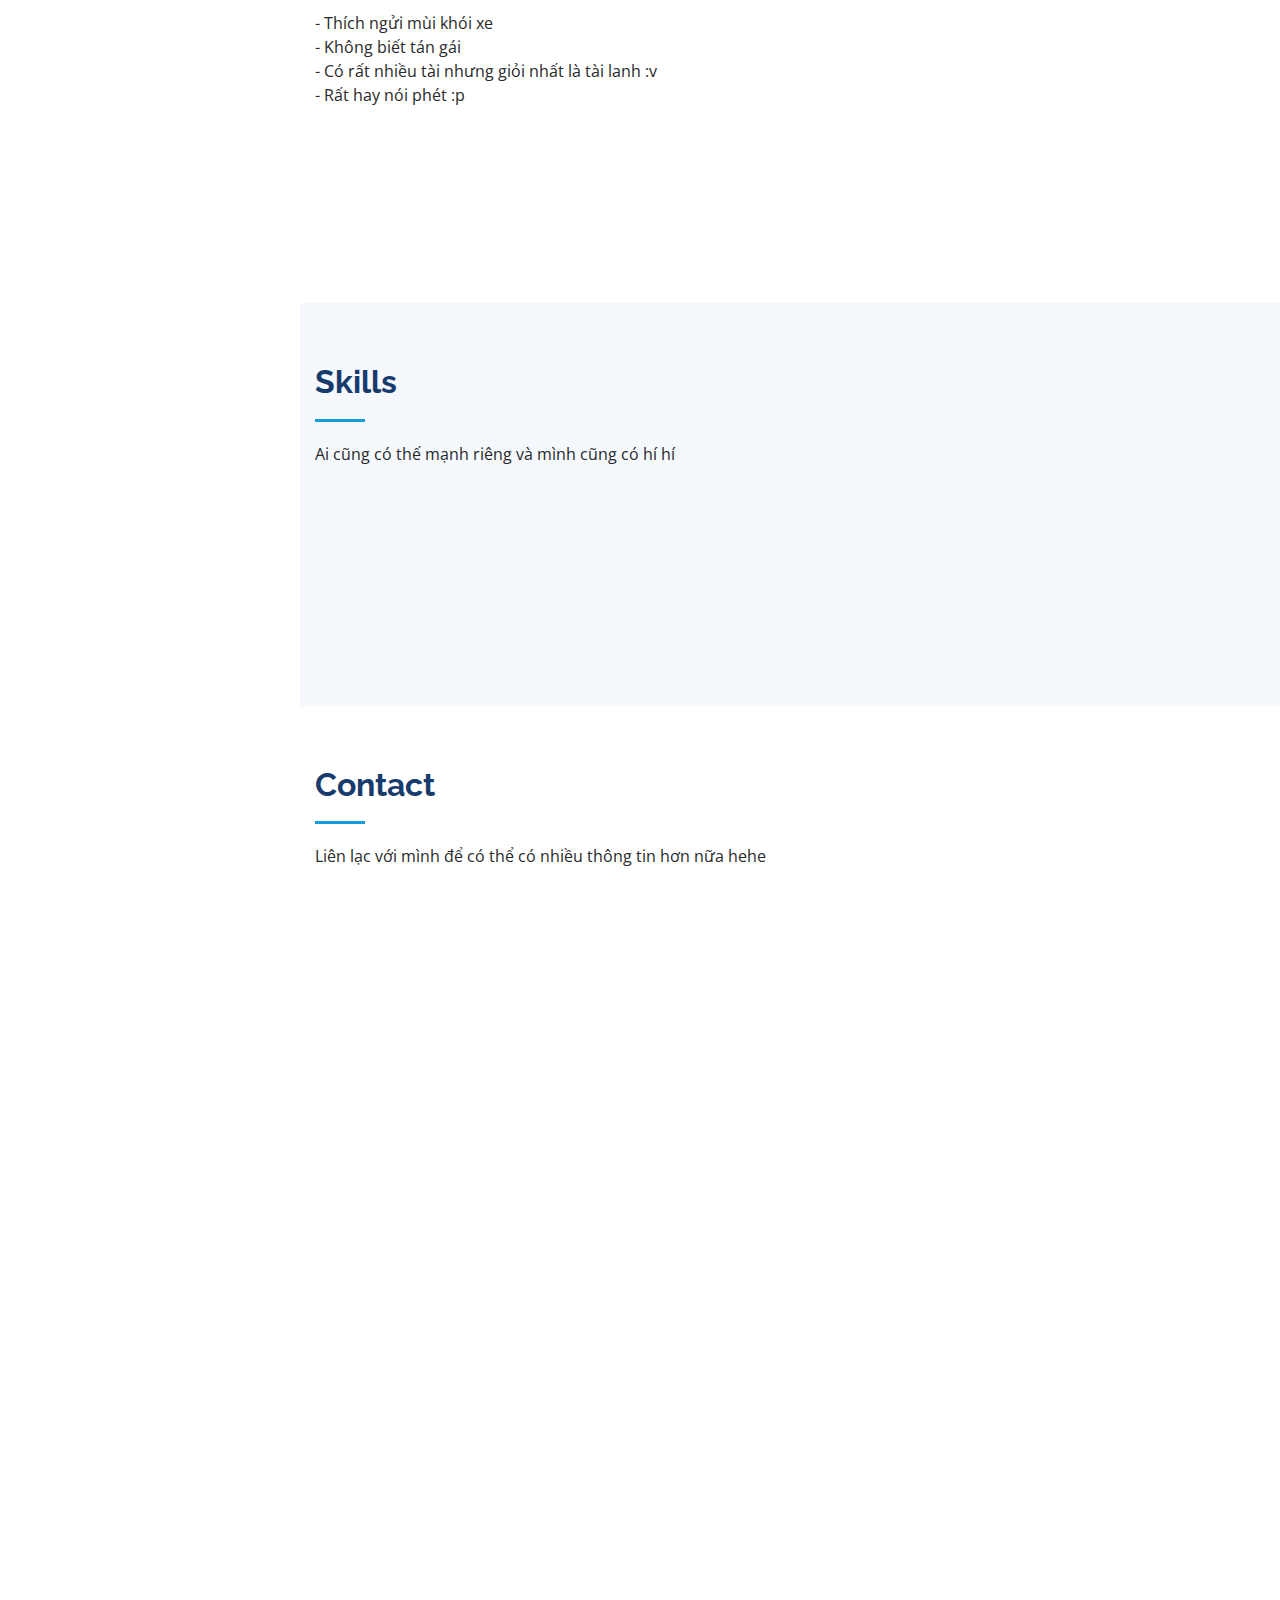
==== commit 8e6f84bb: "Update myself.html" ====
--- a/myself.html
+++ b/myself.html
@@ -99,7 +99,7 @@
                 <ul>
                   <li><i class="icofont-rounded-right"></i> <strong>Birthday:</strong> 23 October 2001</li>
                   <li><i class="icofont-rounded-right"></i> <strong>Website:</strong><a href="https://linkfly.to/phuongjack"> https://linkfly.to/phuongjack</a></li>
-                  <li><i class="icofont-rounded-right"></i> <strong>Phone:</strong> (+84)354 979 173</li>
+                  <li><i class="icofont-rounded-right"></i> <strong>Phone:</strong> (+84) 354 979 173</li>
                   <li><i class="icofont-rounded-right"></i> <strong>City:</strong> Nha Trang, Khanh Hoa</li>
                 </ul>
               </div>
@@ -176,7 +176,7 @@
 
         <div class="section-title">
           <h2>Skills</h2>
-          <p>Ai cũng có thế mạnh riêng và mình cũng thế hí hí</p>
+          <p>Ai cũng có thế mạnh riêng và mình cũng có hí hí</p>
         </div>
 
         <div class="row skills-content">
@@ -265,7 +265,7 @@
               <div class="phone">
                 <i class="icofont-phone"></i>
                 <h4>Call:</h4>
-                <p>+84 354979173</p>
+                <p>(+84) 354 979 173</p>
               </div>
             </div>
 
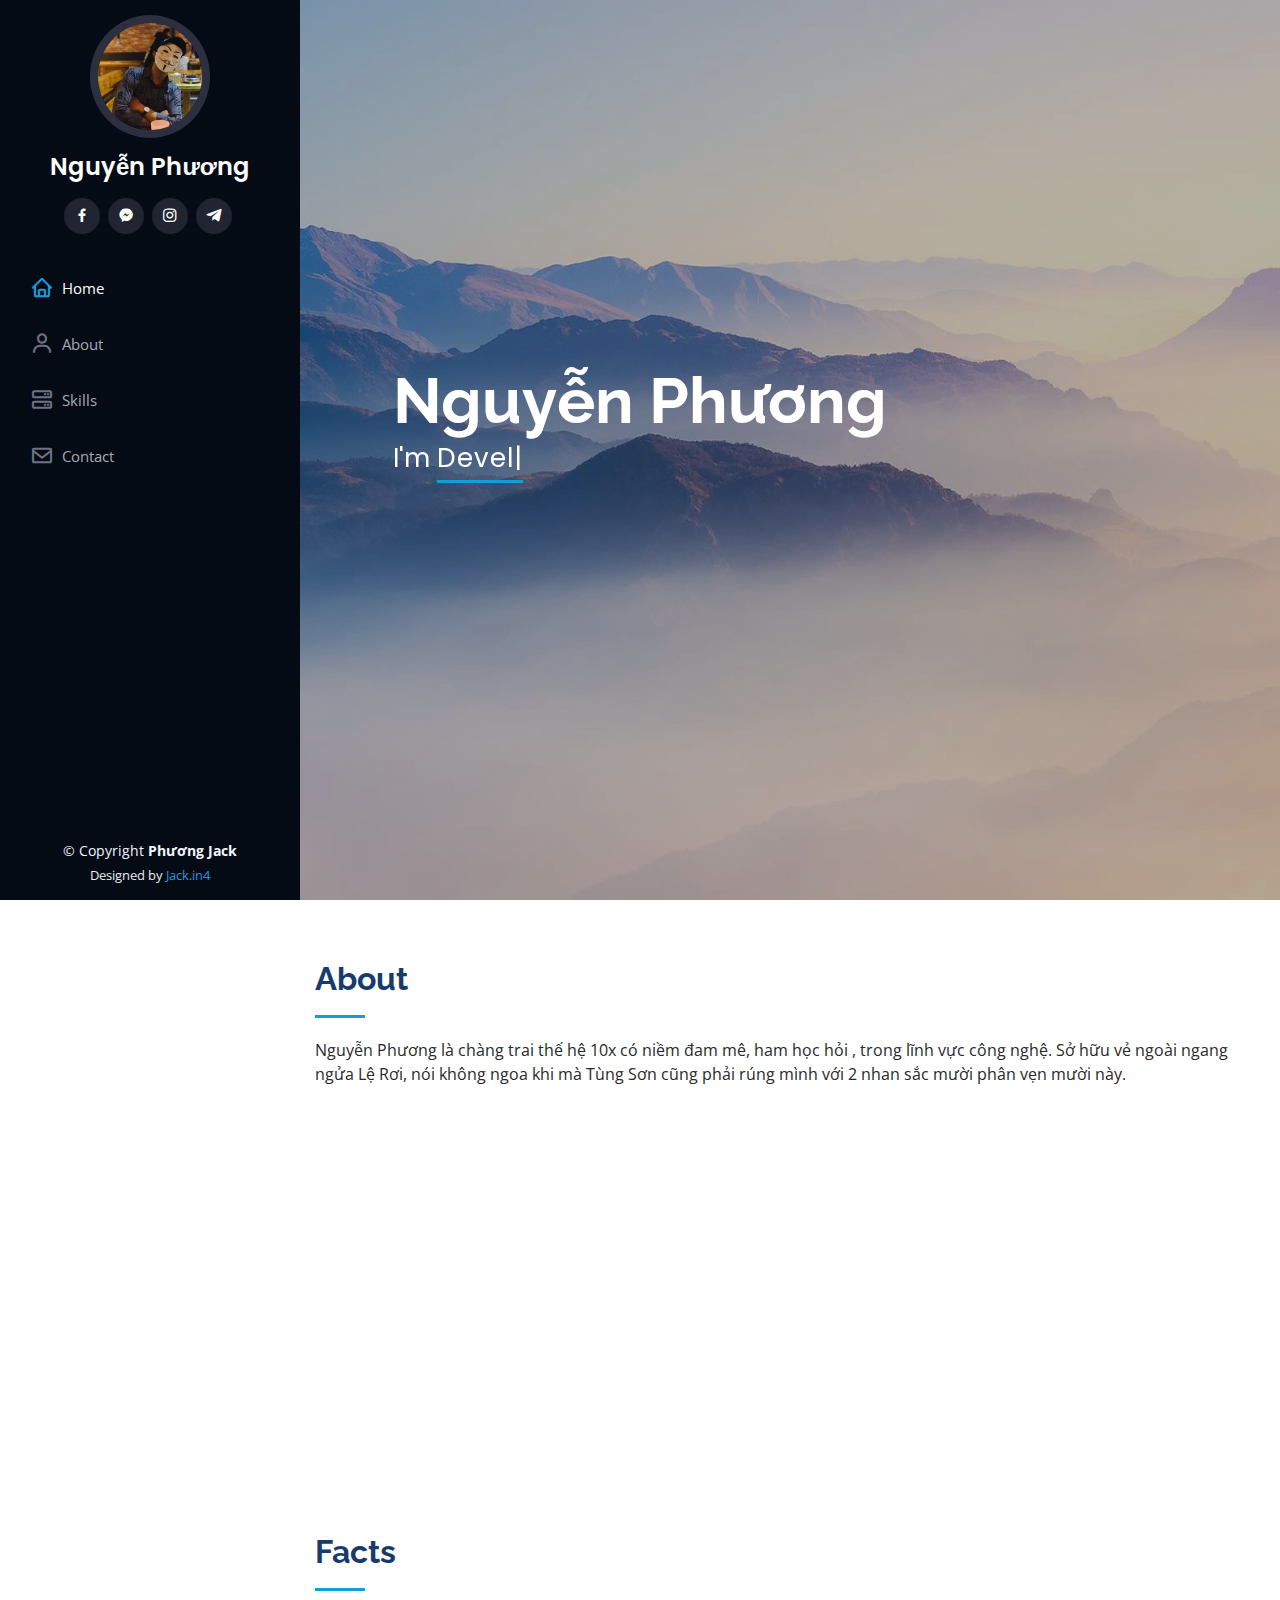
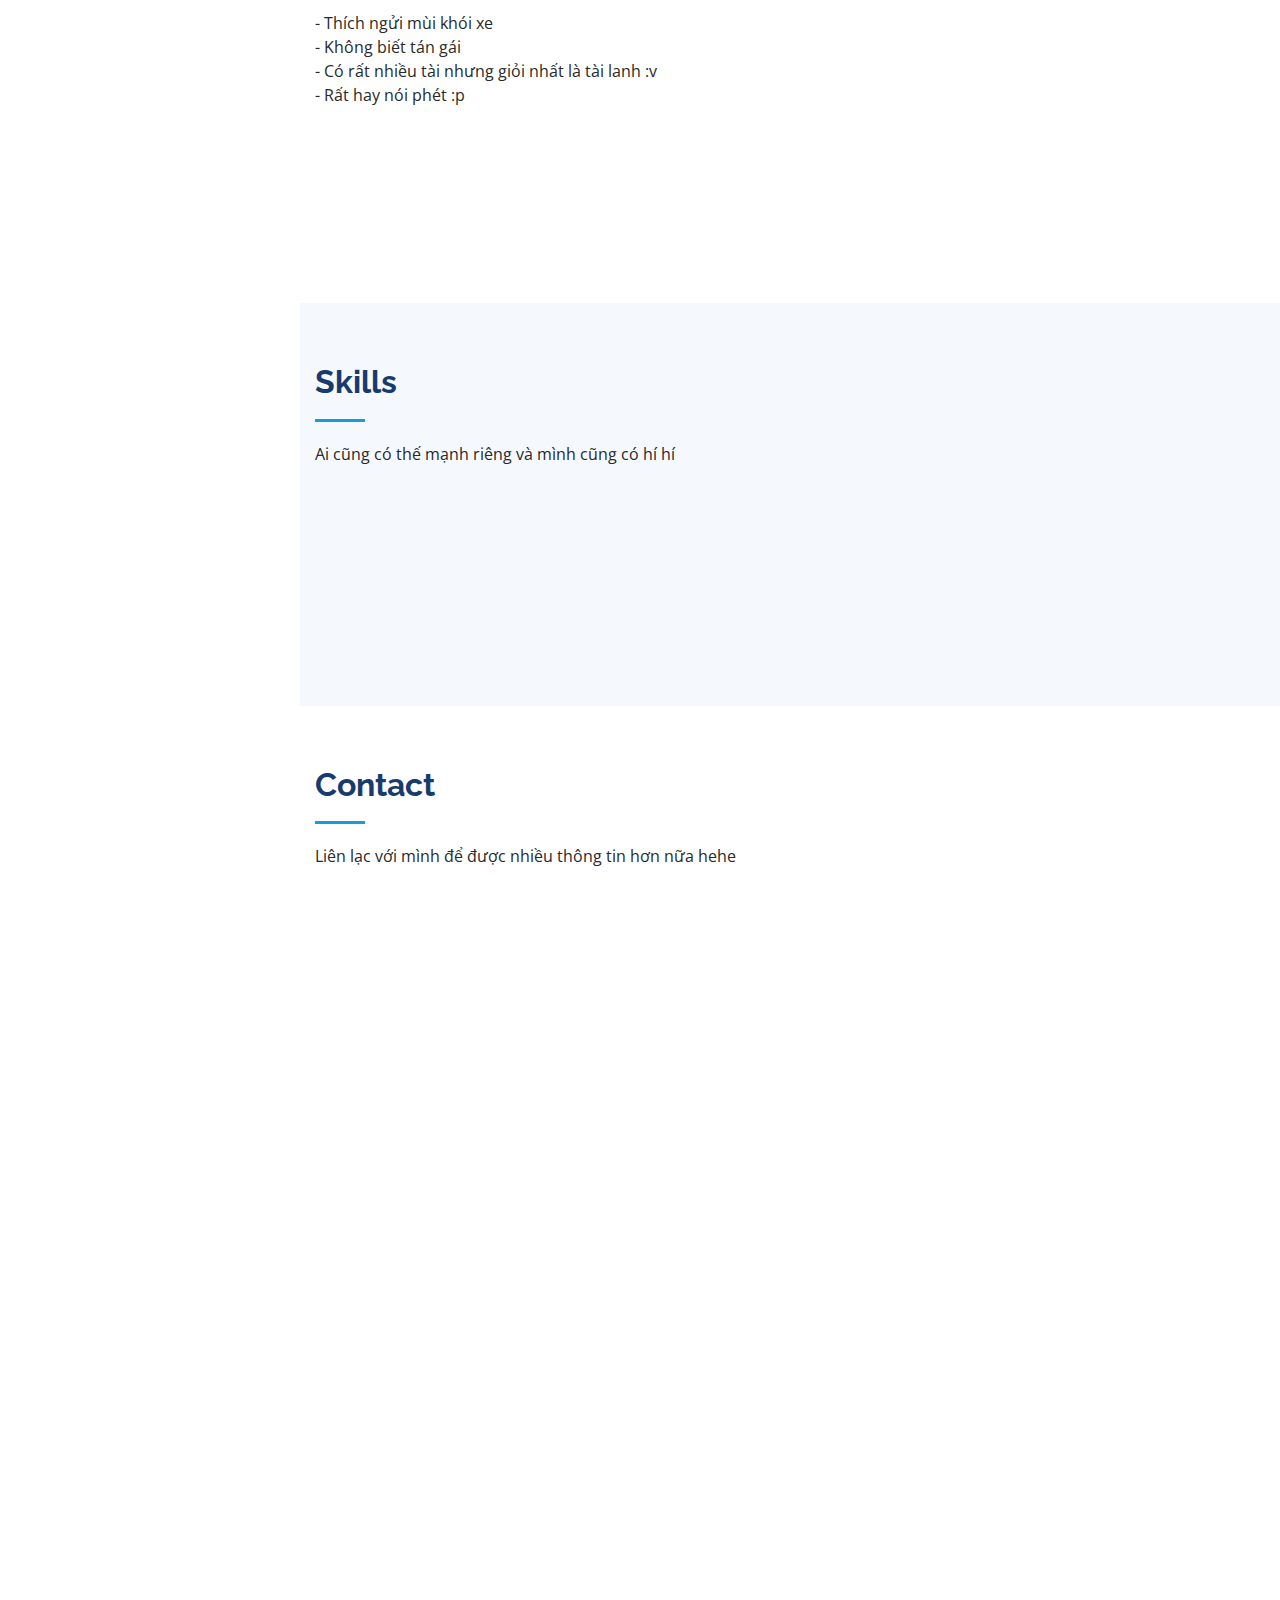
==== commit c5878eaf: "Update myself.html" ====
--- a/myself.html
+++ b/myself.html
@@ -243,7 +243,7 @@
 
         <div class="section-title">
           <h2>Contact</h2>
-          <p>Liên lạc với mình để có thể có nhiều thông tin hơn nữa hehe </p>
+          <p>Liên lạc với mình để được nhiều thông tin hơn nữa hehe </p>
         </div>
 
         <div class="row" data-aos="fade-in">
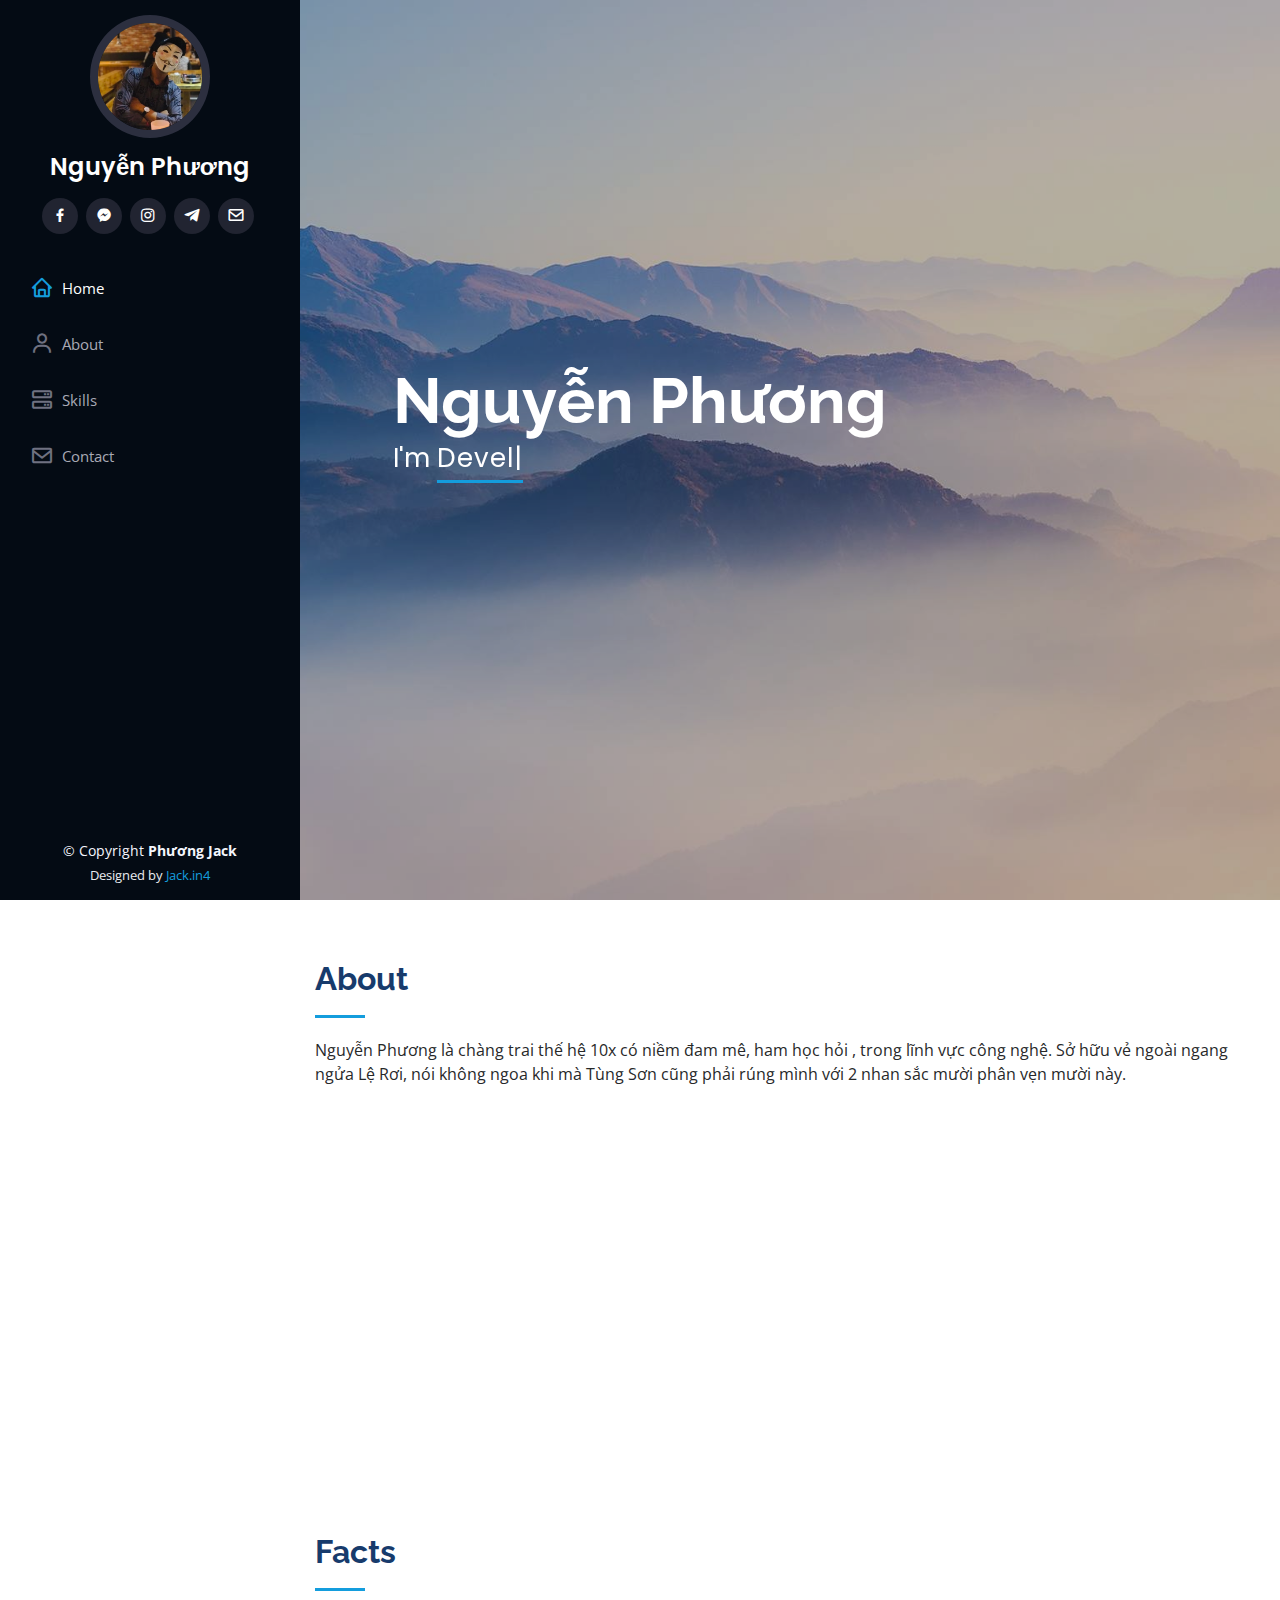
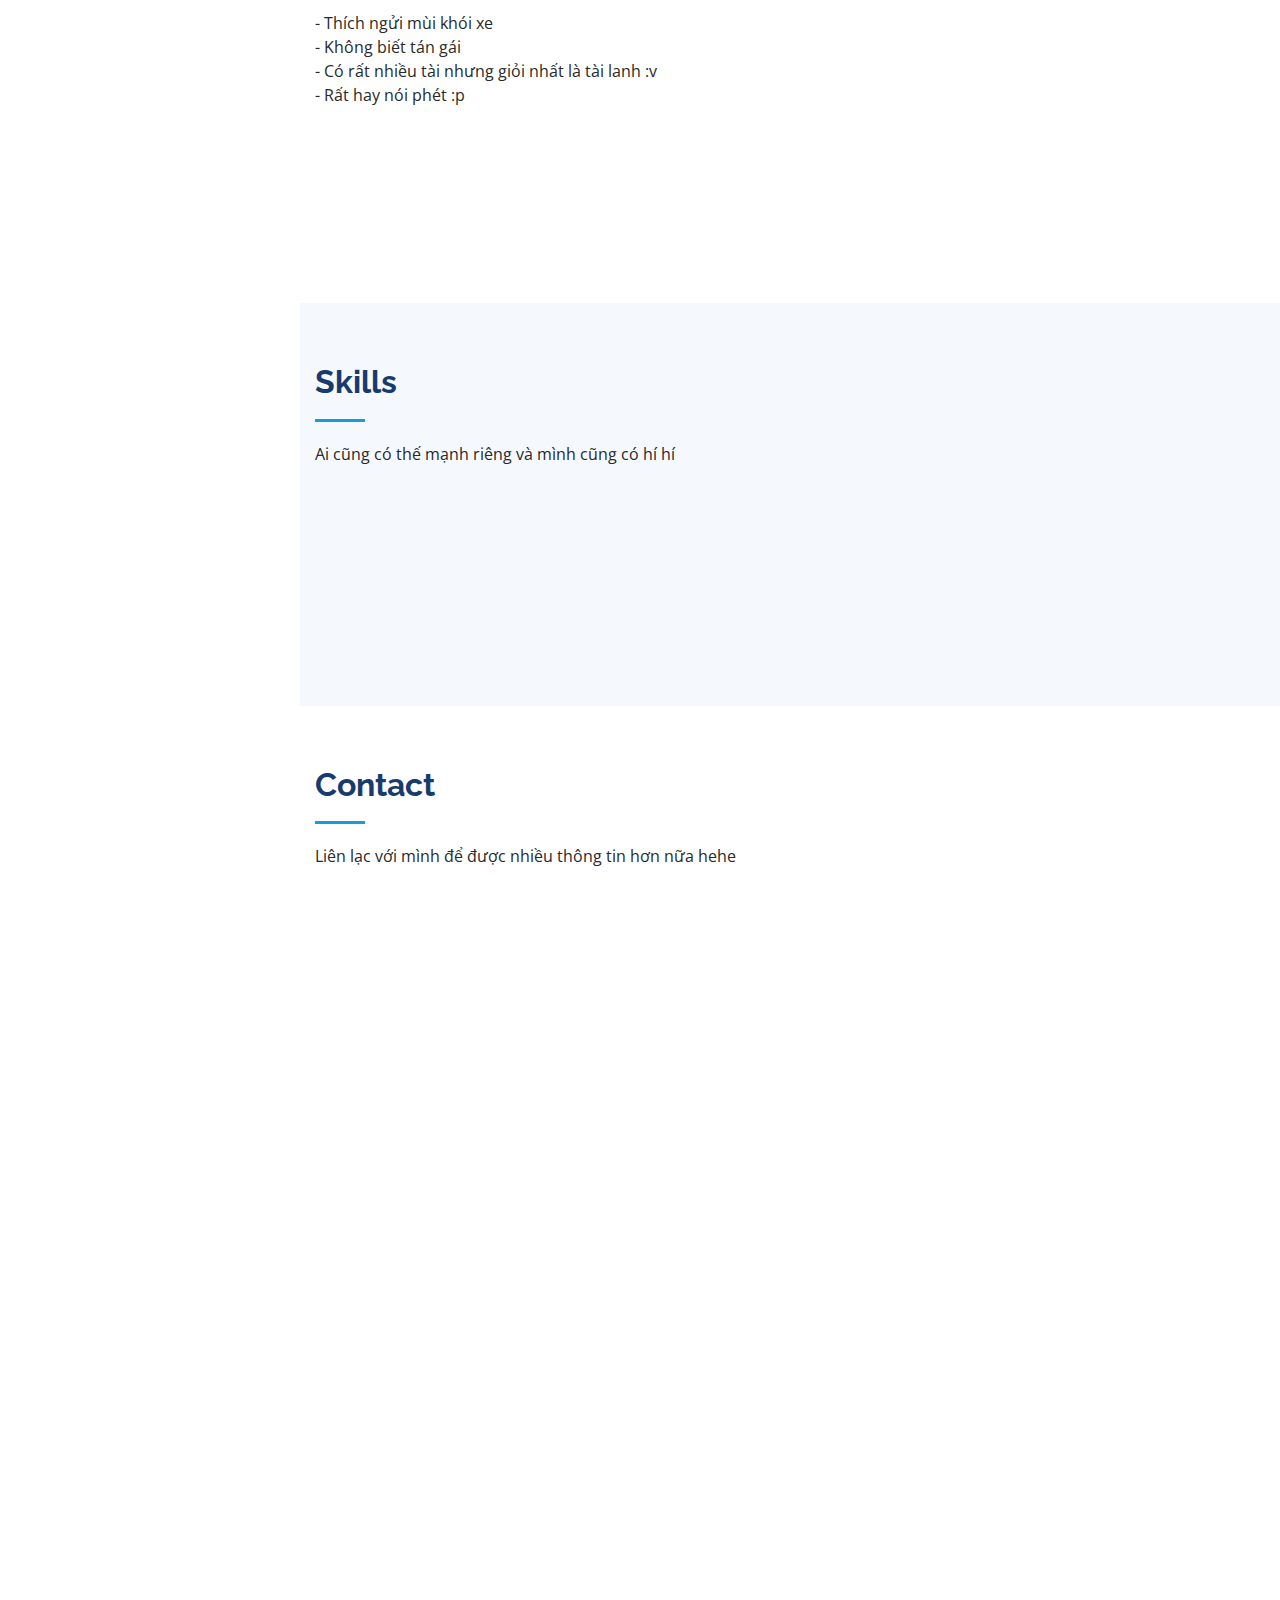
==== commit 3644d0c4: "Update myself.html" ====
--- a/myself.html
+++ b/myself.html
@@ -51,7 +51,8 @@
           <a href="https://www.facebook.com/100053297210712" class="facebook" target ="_blank">               <i class="bx bxl-facebook"></i></a>
           <a href="https://www.facebook.com/messages/t/100053297210712" class="messenger" target="_blank">    <i class="bx bxl-messenger"></i></a>
           <a href="https://www.instagram.com/jack.in4" class="instagram" target="_blank">                     <i class="bx bxl-instagram"></i></a>
-          <a href="https://t.me/phuong2310" class="telegram" target="_blank"><i class="bx bxl-telegram"></i></a>
+          <a href="https://t.me/phuong2310" class="telegram" target="_blank">                                 <i class="bx bxl-telegram">      </i></a>
+          <a href="https://mail.google.com/mail/u/0/#inbox?compose=CllgCJvnrrXSwLnfpLXzwzmsstTwkxzDVjGlQCgjRnRkzMslpGSSjpfcKRWkWmTGGSTxGTVwhrL" class="envelope" target="_blank">                          <i class="bx bx-envelope"></i></a>
         </div>
       </div>
 
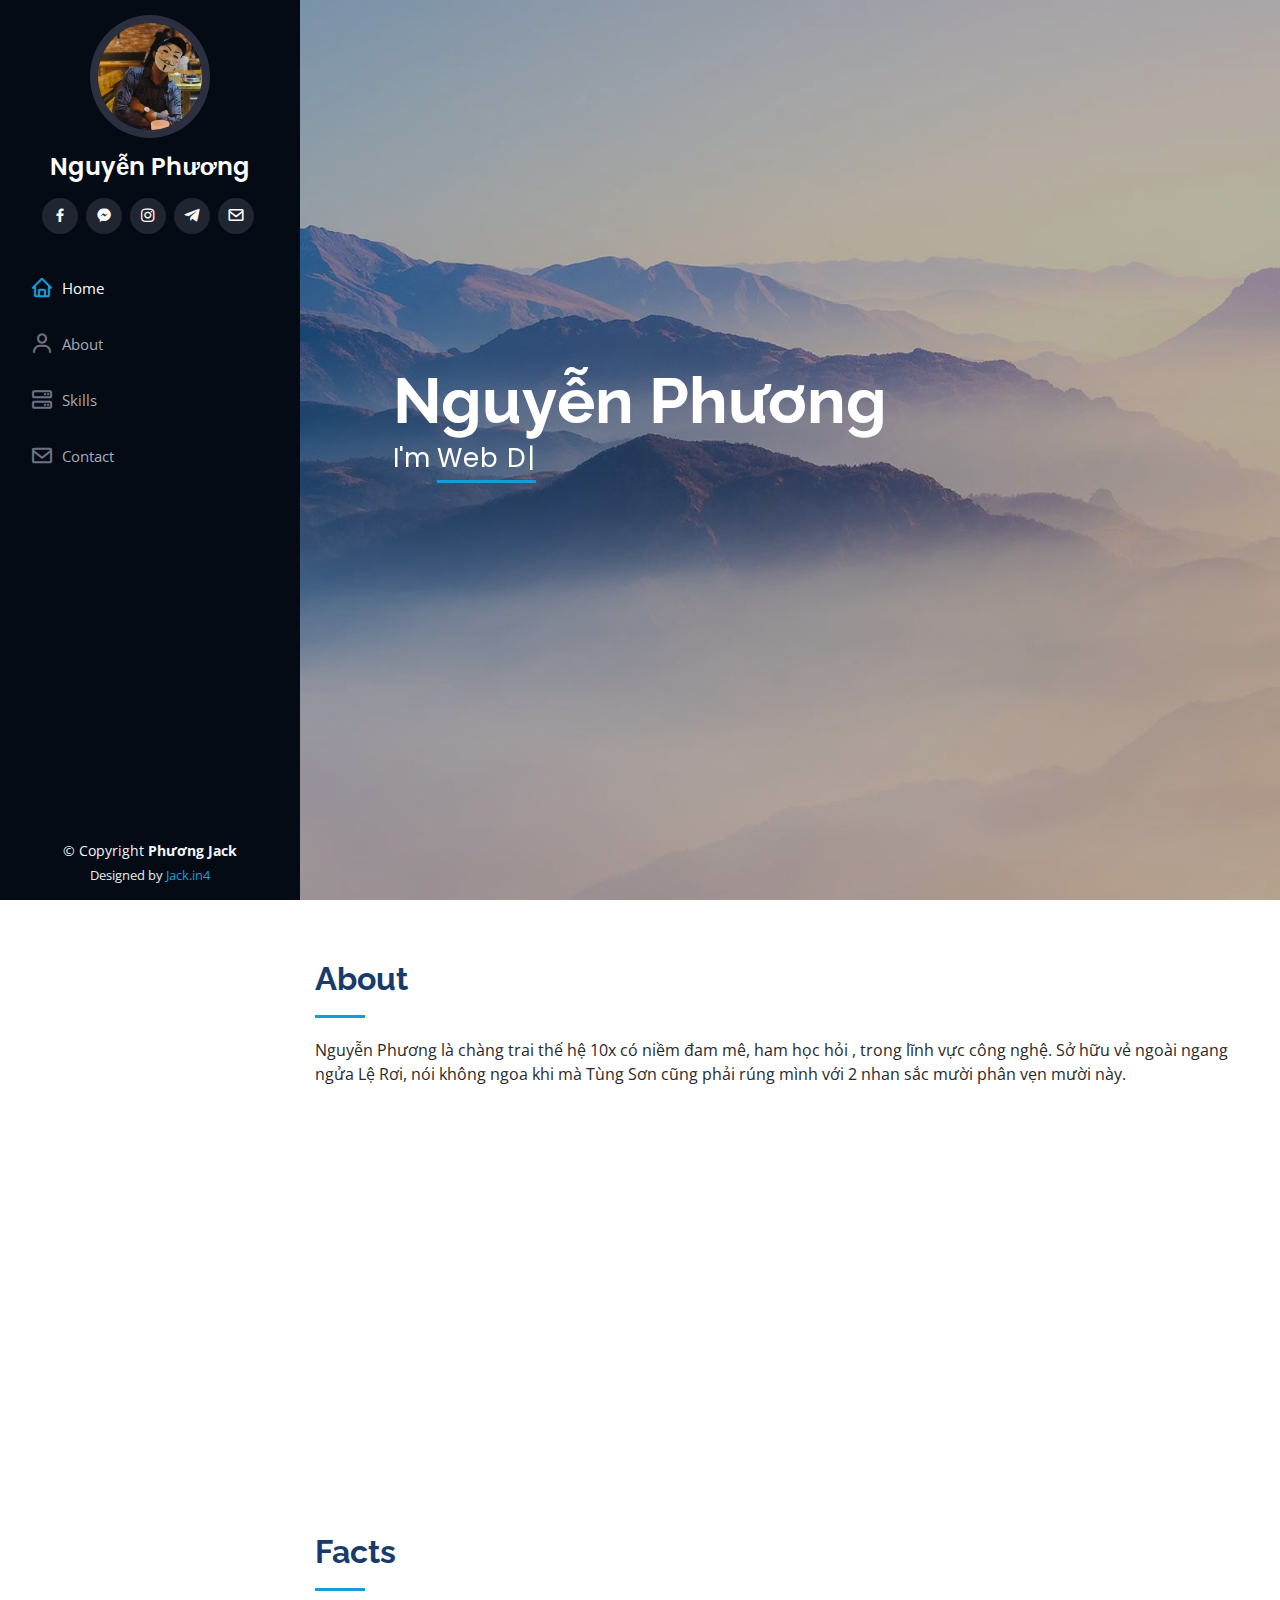
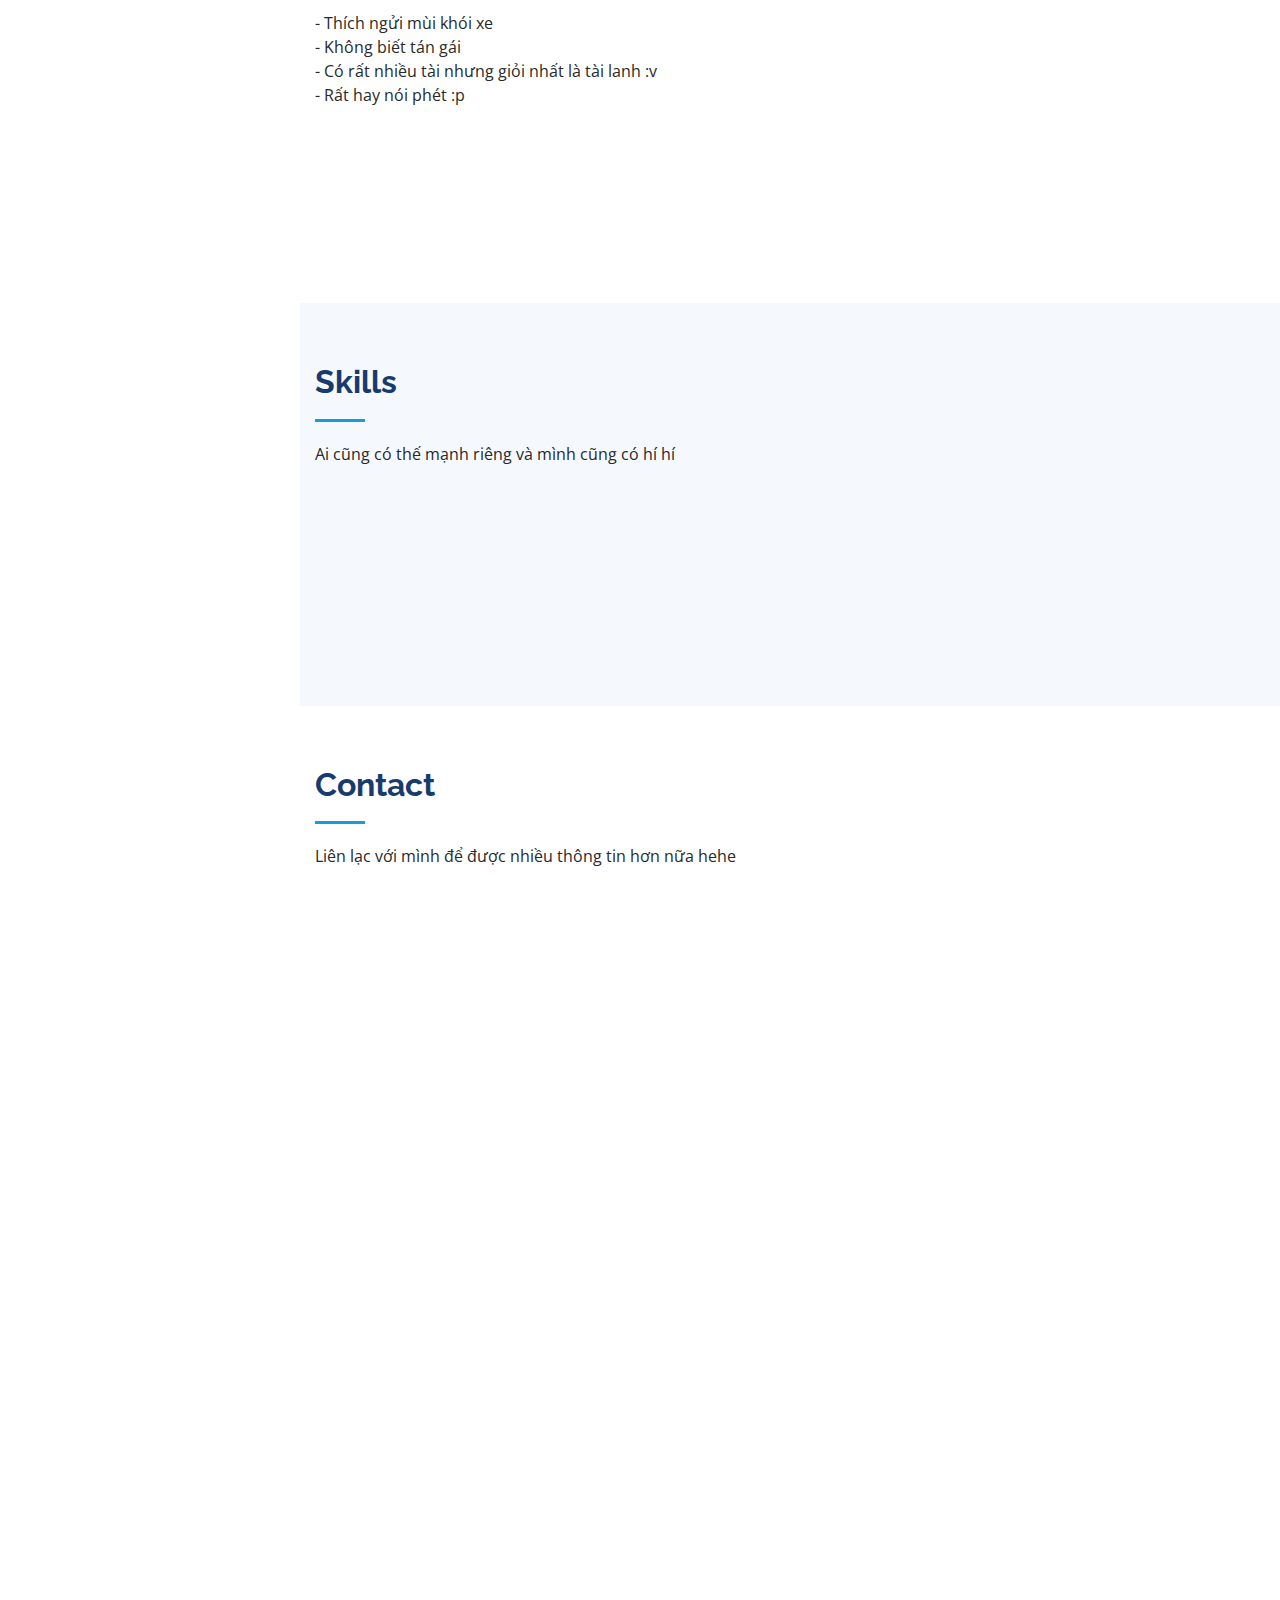
==== commit 03e308a9: "Update myself.html" ====
--- a/myself.html
+++ b/myself.html
@@ -74,7 +74,7 @@
   <section id="hero" class="d-flex flex-column justify-content-center align-items-center">
     <div class="hero-container" data-aos="fade-in">
       <h1>Nguyễn Phương</h1>
-      <p>I'm <span class="typed" data-typed-items="Developer, Designer, Founder, Jack.in4"></span></p>
+      <p>I'm <span class="typed" data-typed-items="Web Developer, Designer, Founder, Jack.in4"></span></p>
     </div>
   </section><!-- End Hero -->
 
@@ -192,7 +192,7 @@
             </div>
 
             <div class="progress">
-              <span class="skill">Singging <i class="val">70%</i></span>
+              <span class="skill">Singing <i class="val">70%</i></span>
               <div class="progress-bar-wrap">
                 <div class="progress-bar" role="progressbar" aria-valuenow="70" aria-valuemin="0" aria-valuemax="100"></div>
               </div>
@@ -217,16 +217,16 @@
             </div>
 
             <div class="progress">
-              <span class="skill">Coding <i class="val">90%</i></span>
+              <span class="skill">Codding <i class="val">90%</i></span>
               <div class="progress-bar-wrap">
                 <div class="progress-bar" role="progressbar" aria-valuenow="90" aria-valuemin="0" aria-valuemax="100"></div>
               </div>
             </div>
 
             <div class="progress">
-              <span class="skill">Tán gái <i class="val">0%</i></span>
-              <div class="progress-bar-wrap">
-                <div class="progress-bar" role="progressbar" aria-valuenow="0" aria-valuemin="0" aria-valuemax="100"></div>
+              <span class="skill">Tán gái <i class="val">5%</i></span>
+              <div class="progress-bar-wrap">
+                <div class="progress-bar" role="progressbar" aria-valuenow="5" aria-valuemin="0" aria-valuemax="100"></div>
               </div>
             </div>
 
